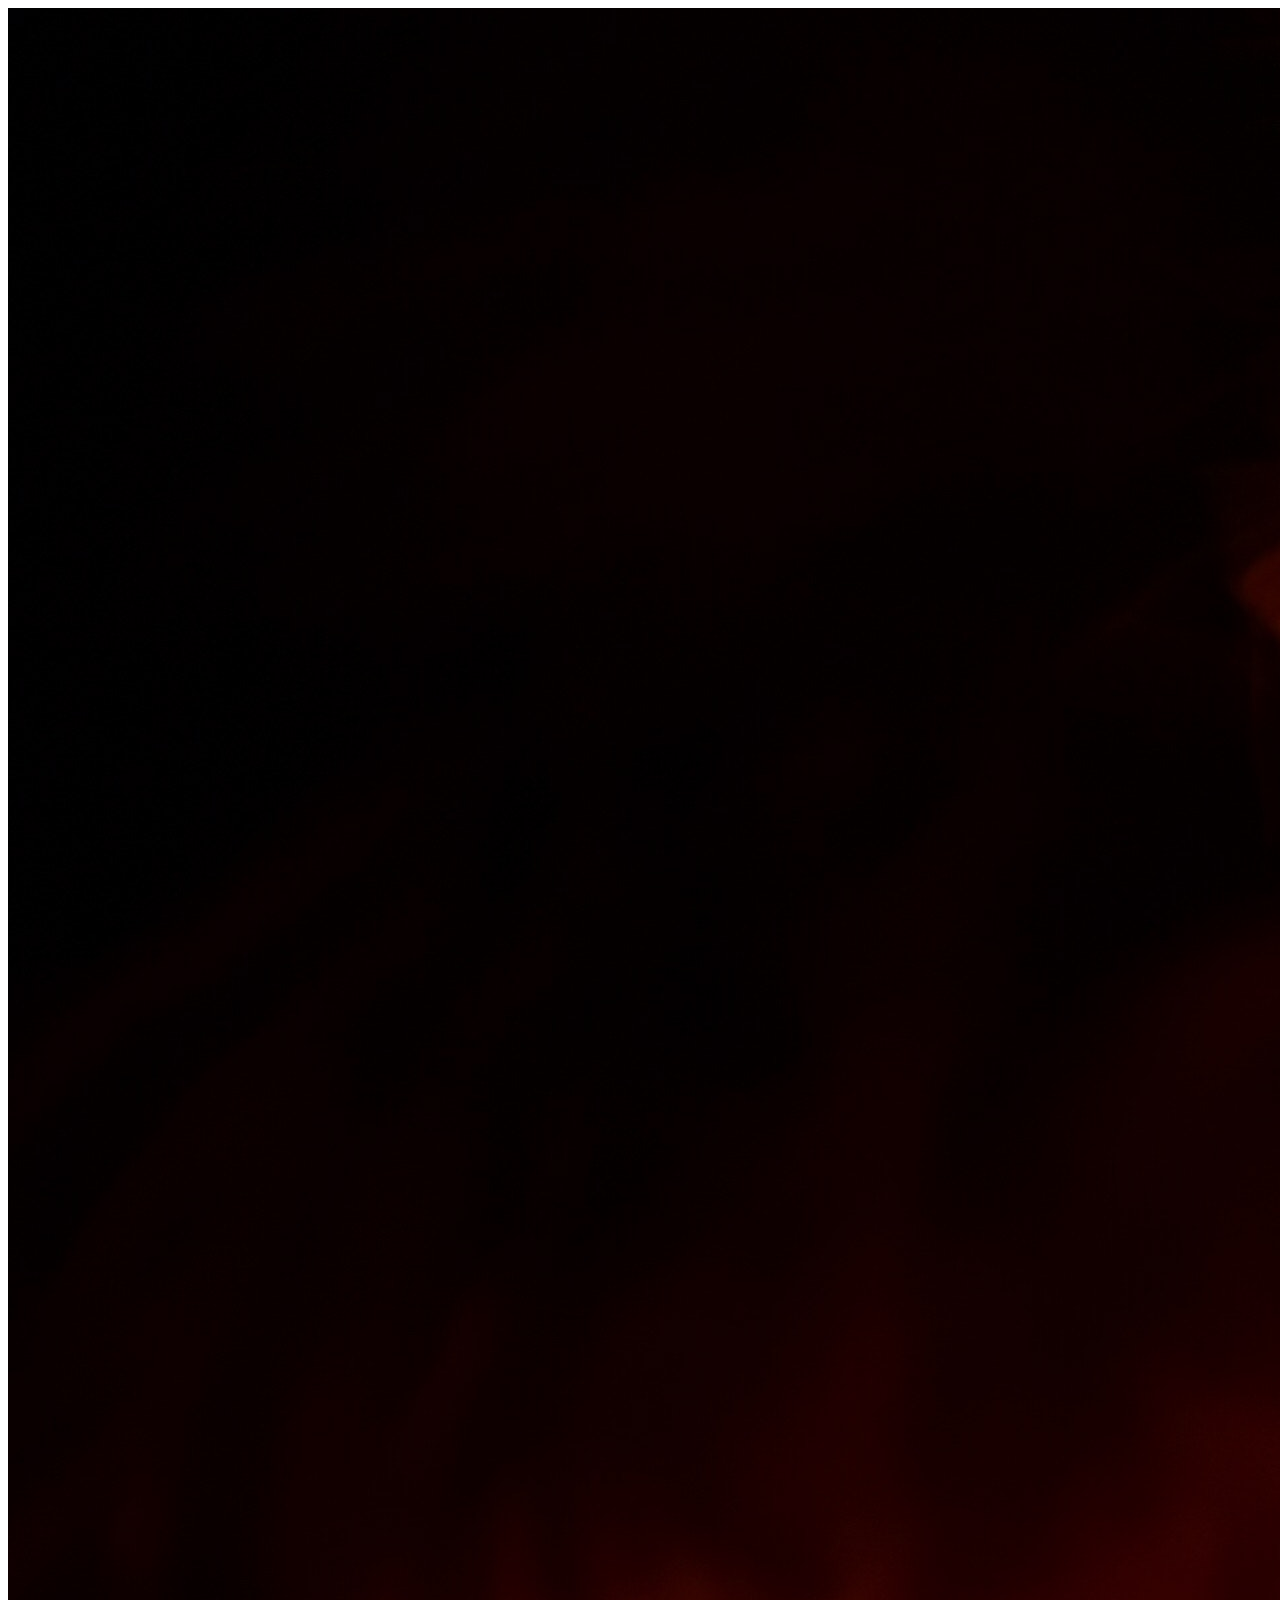
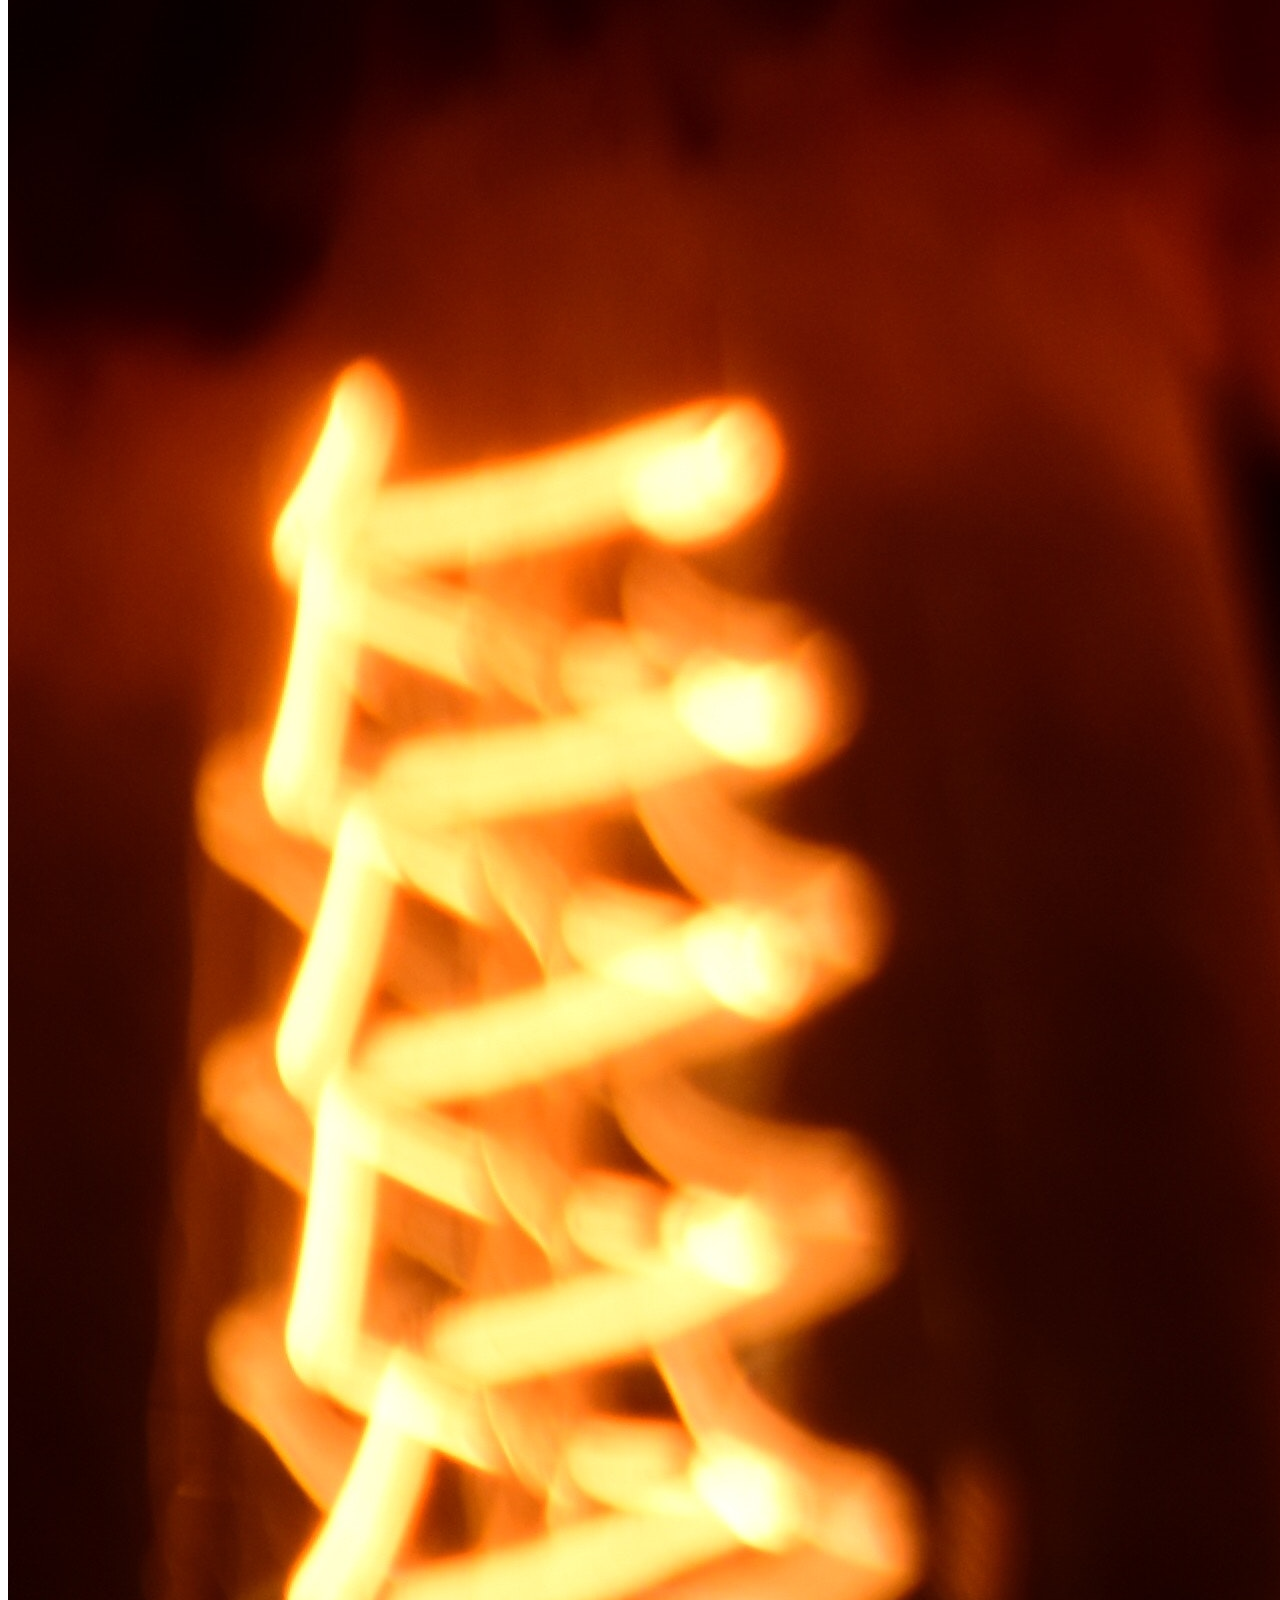
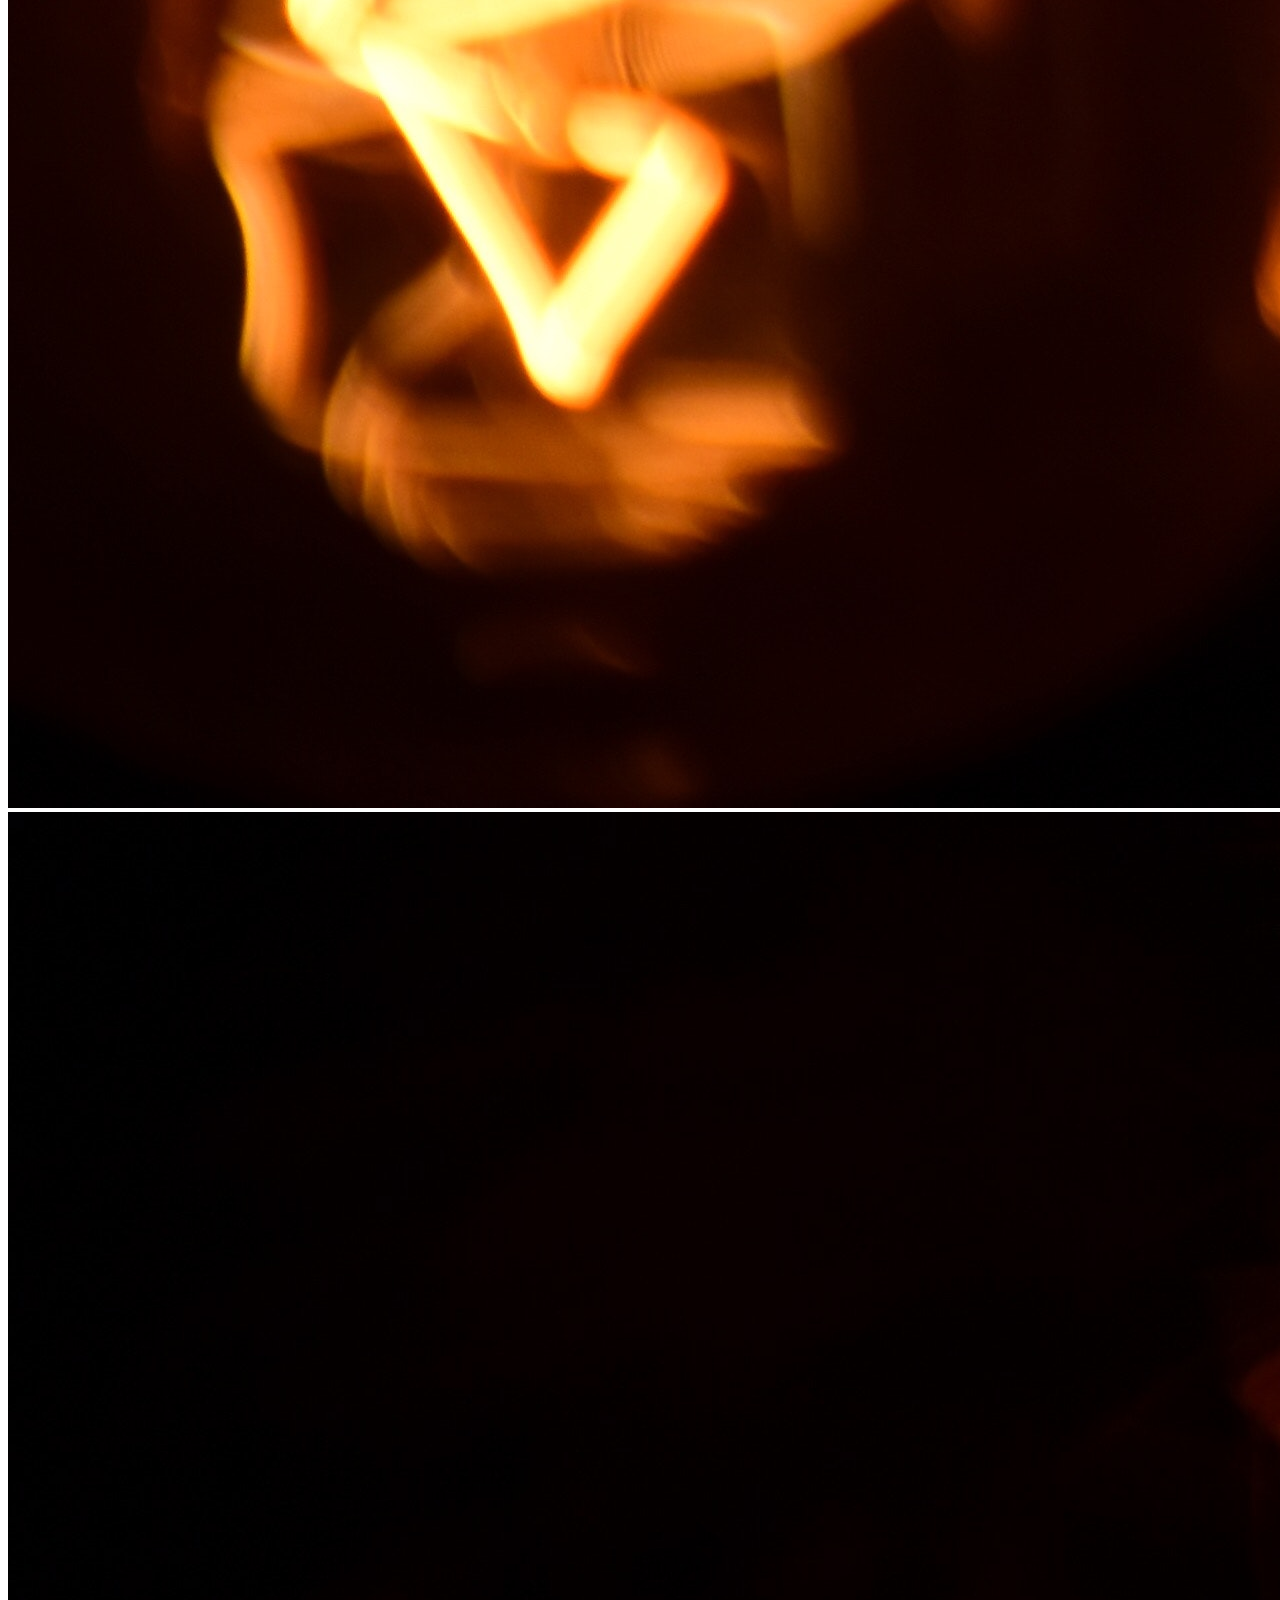
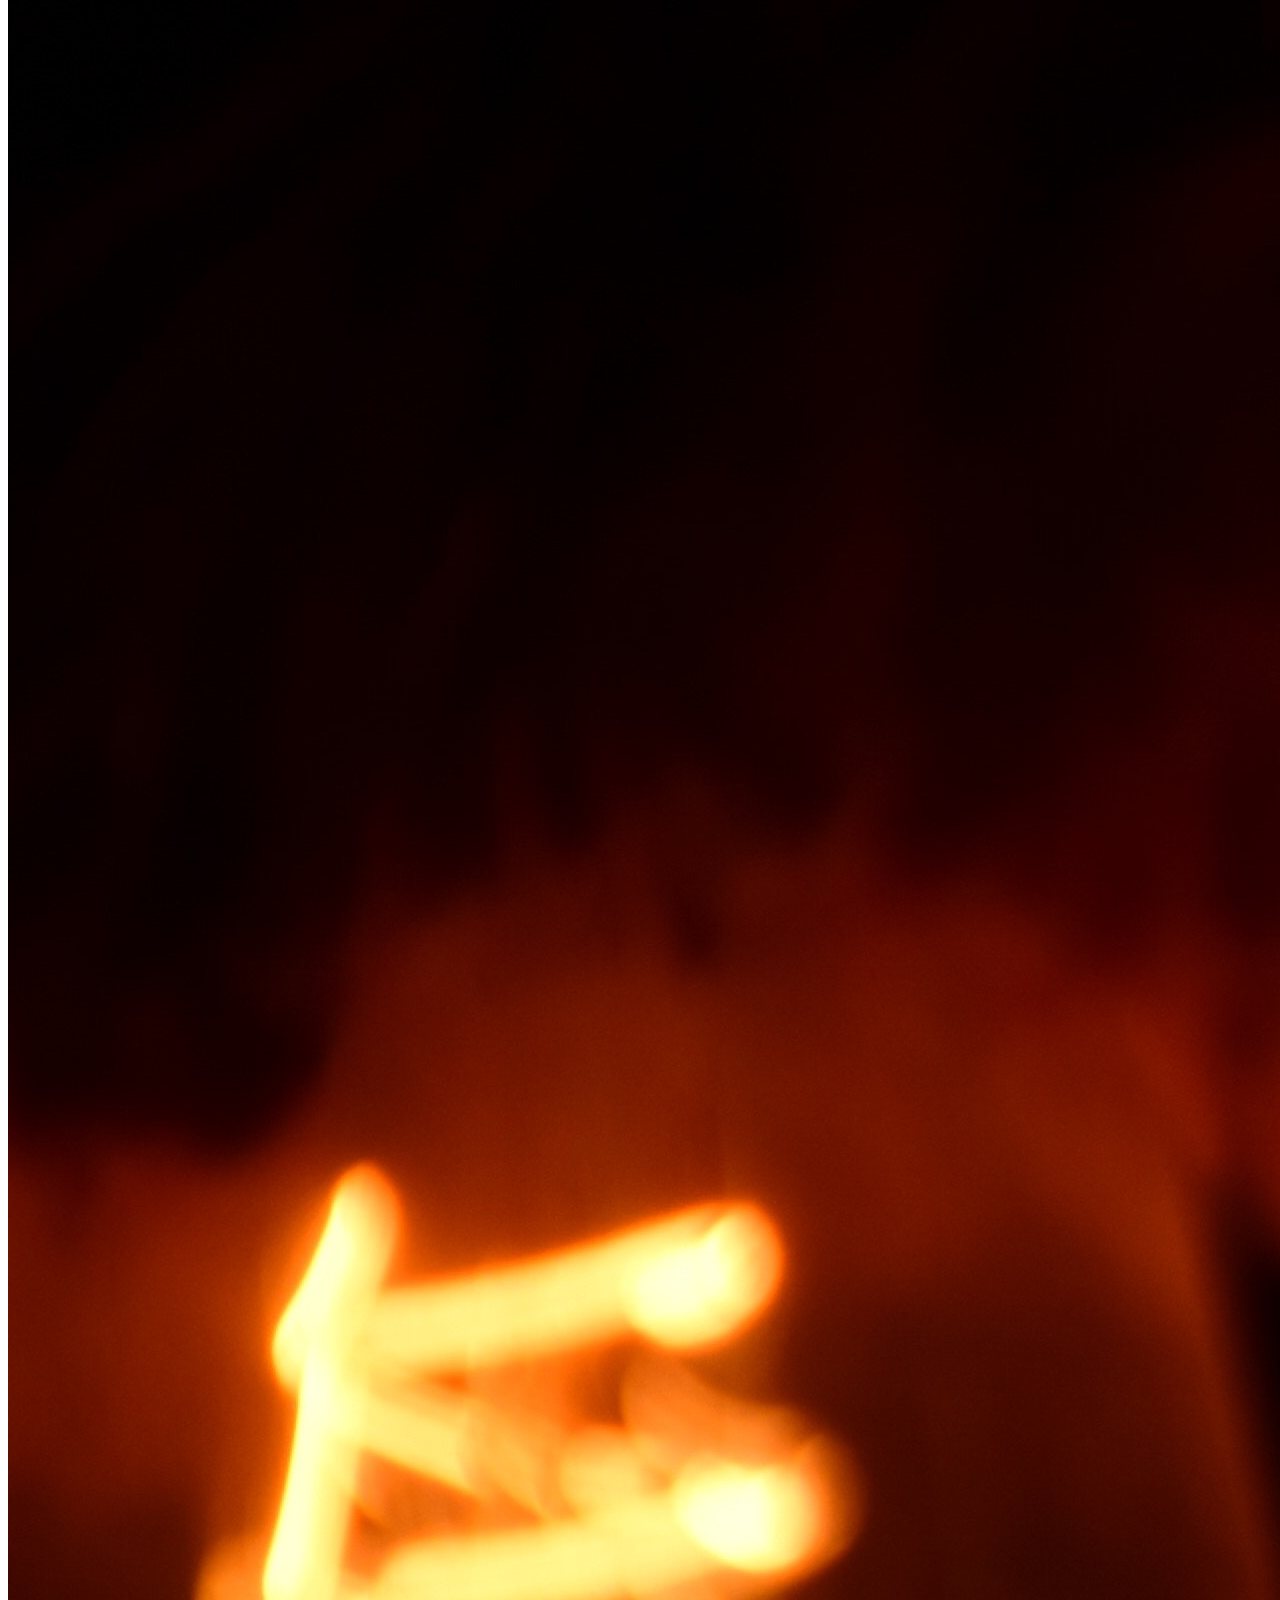
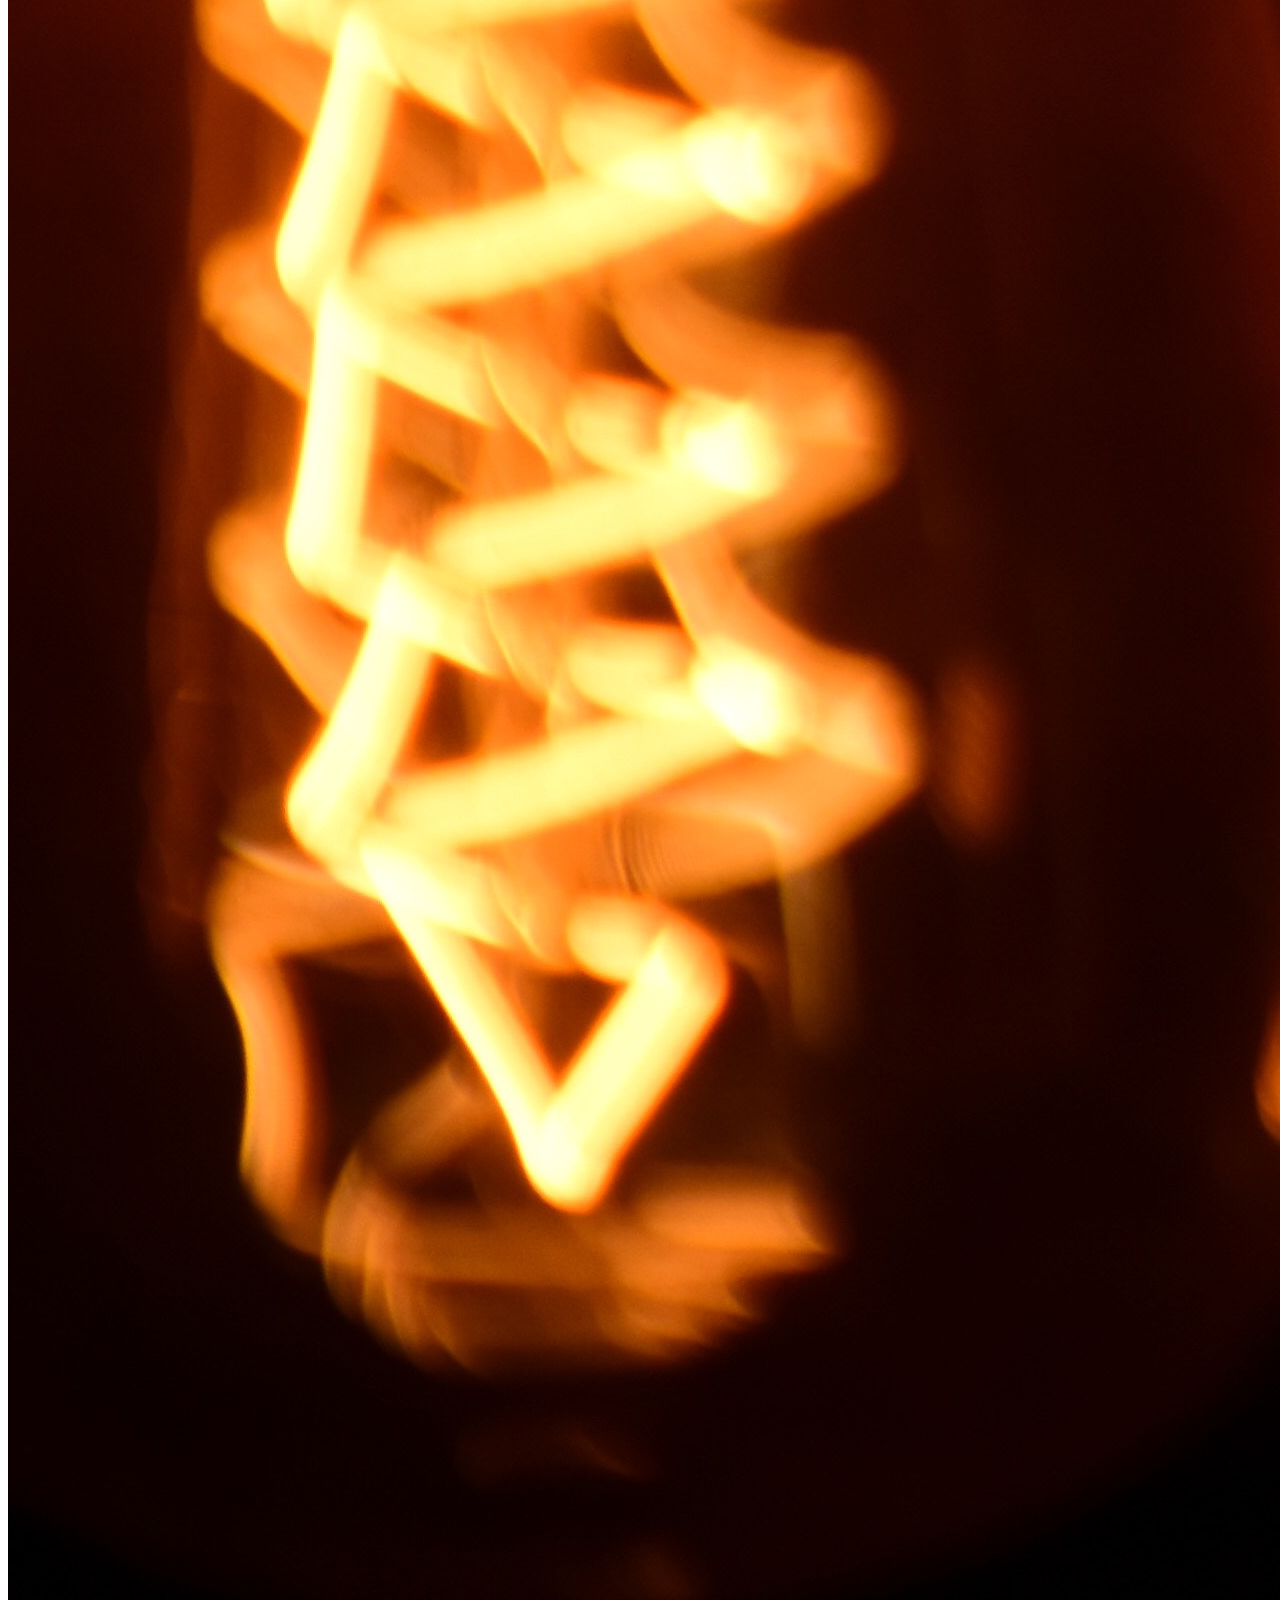
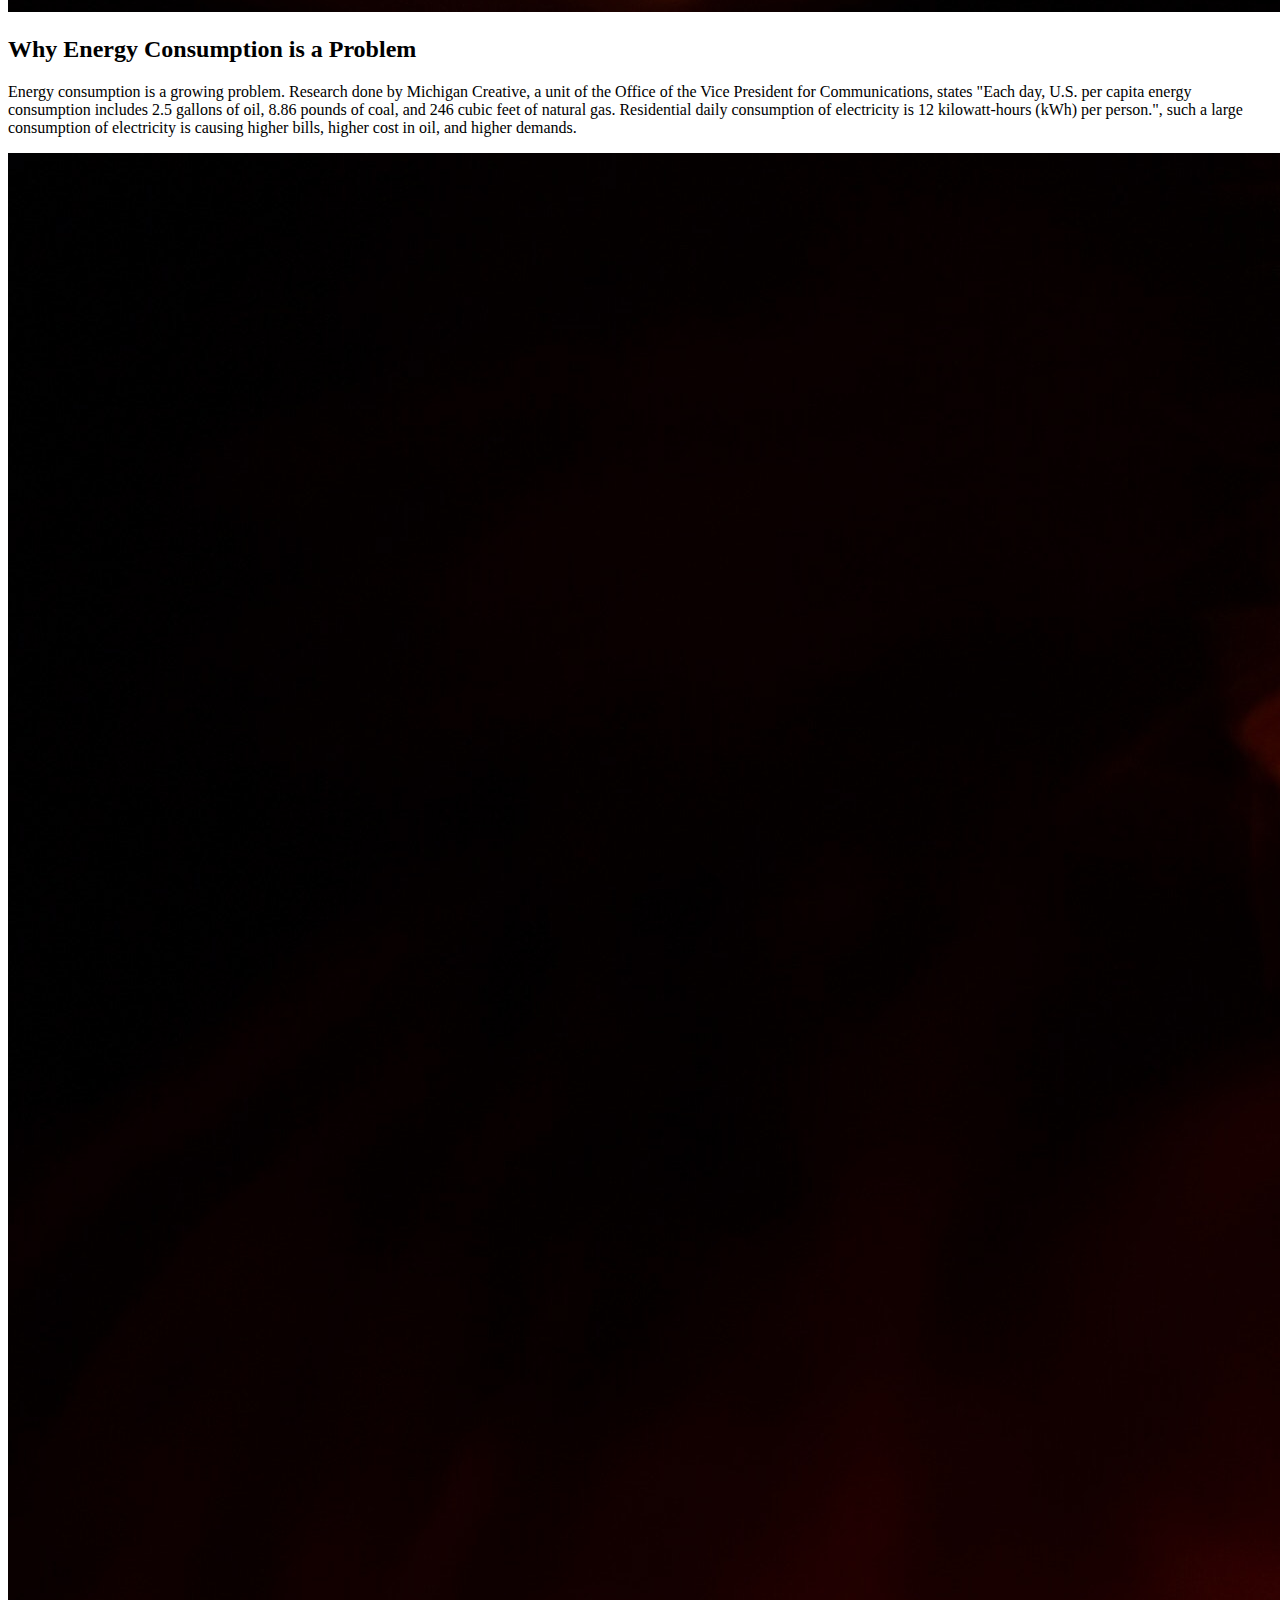
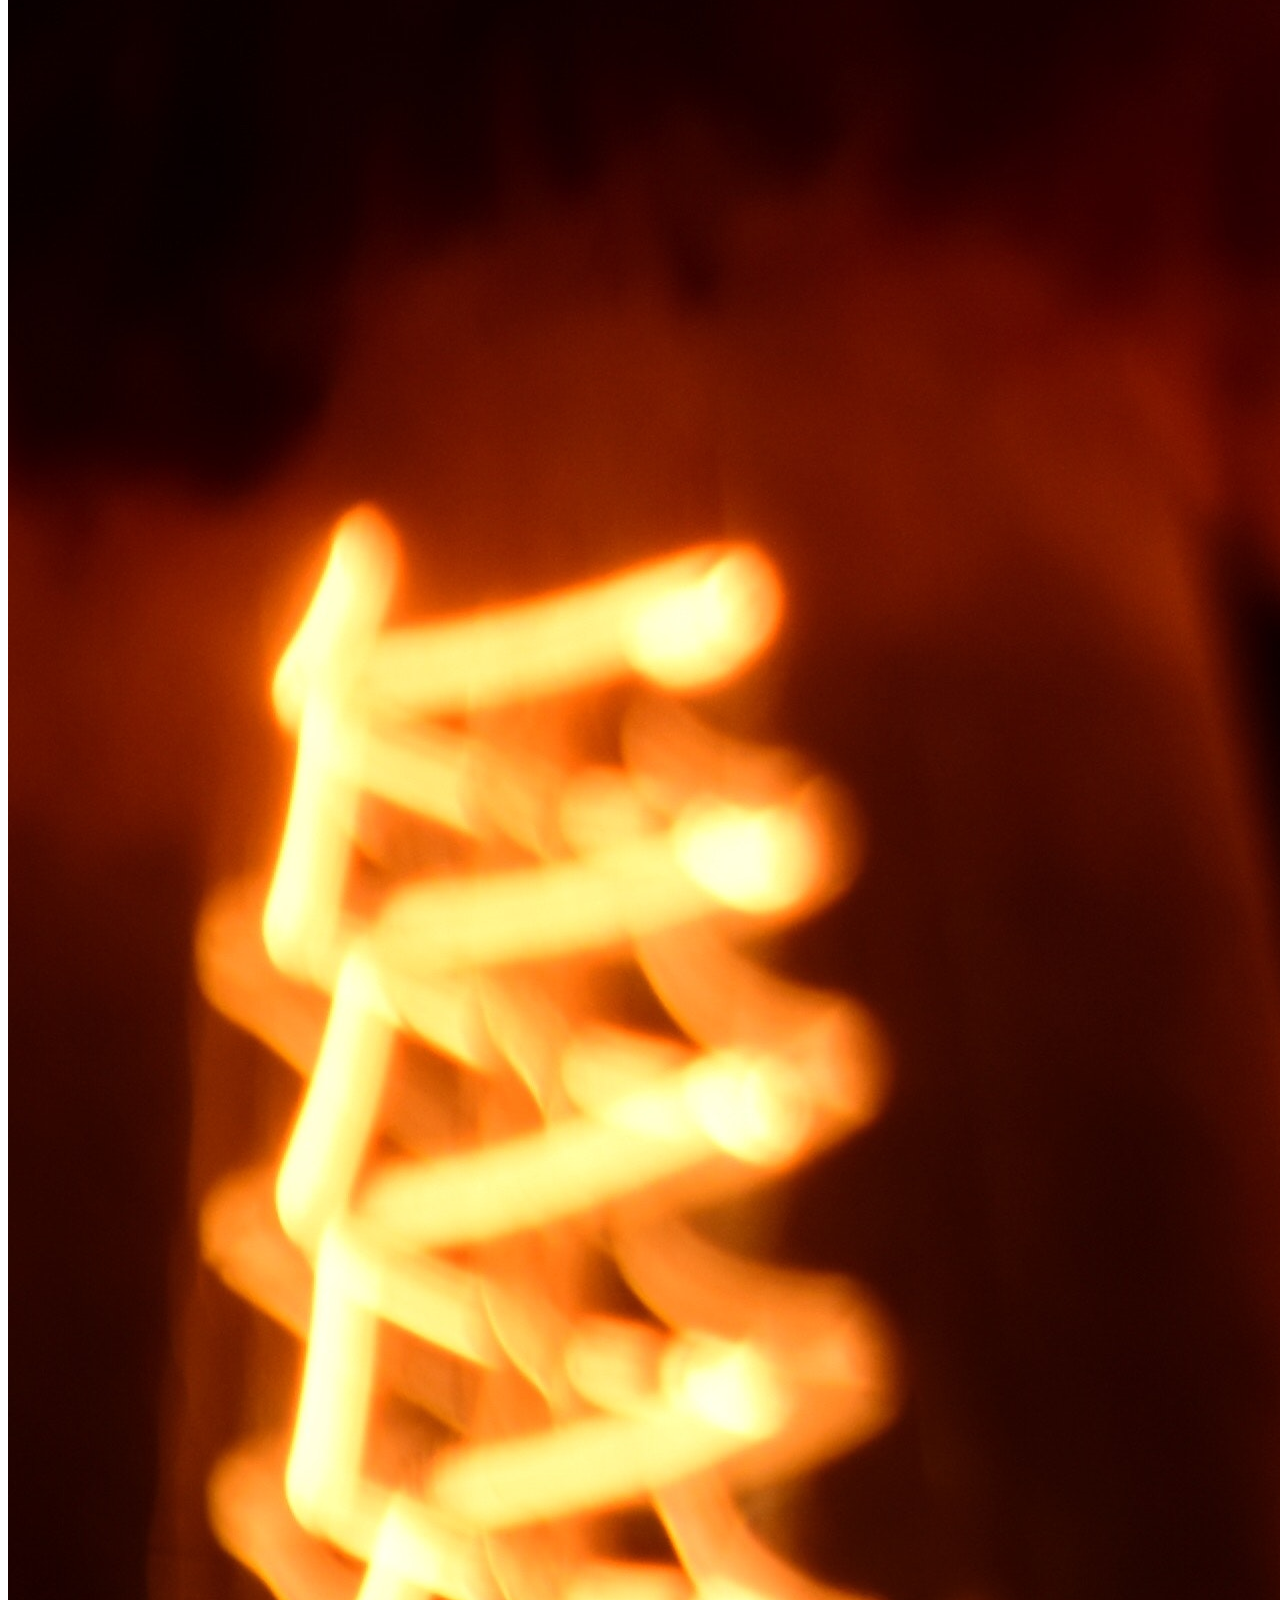
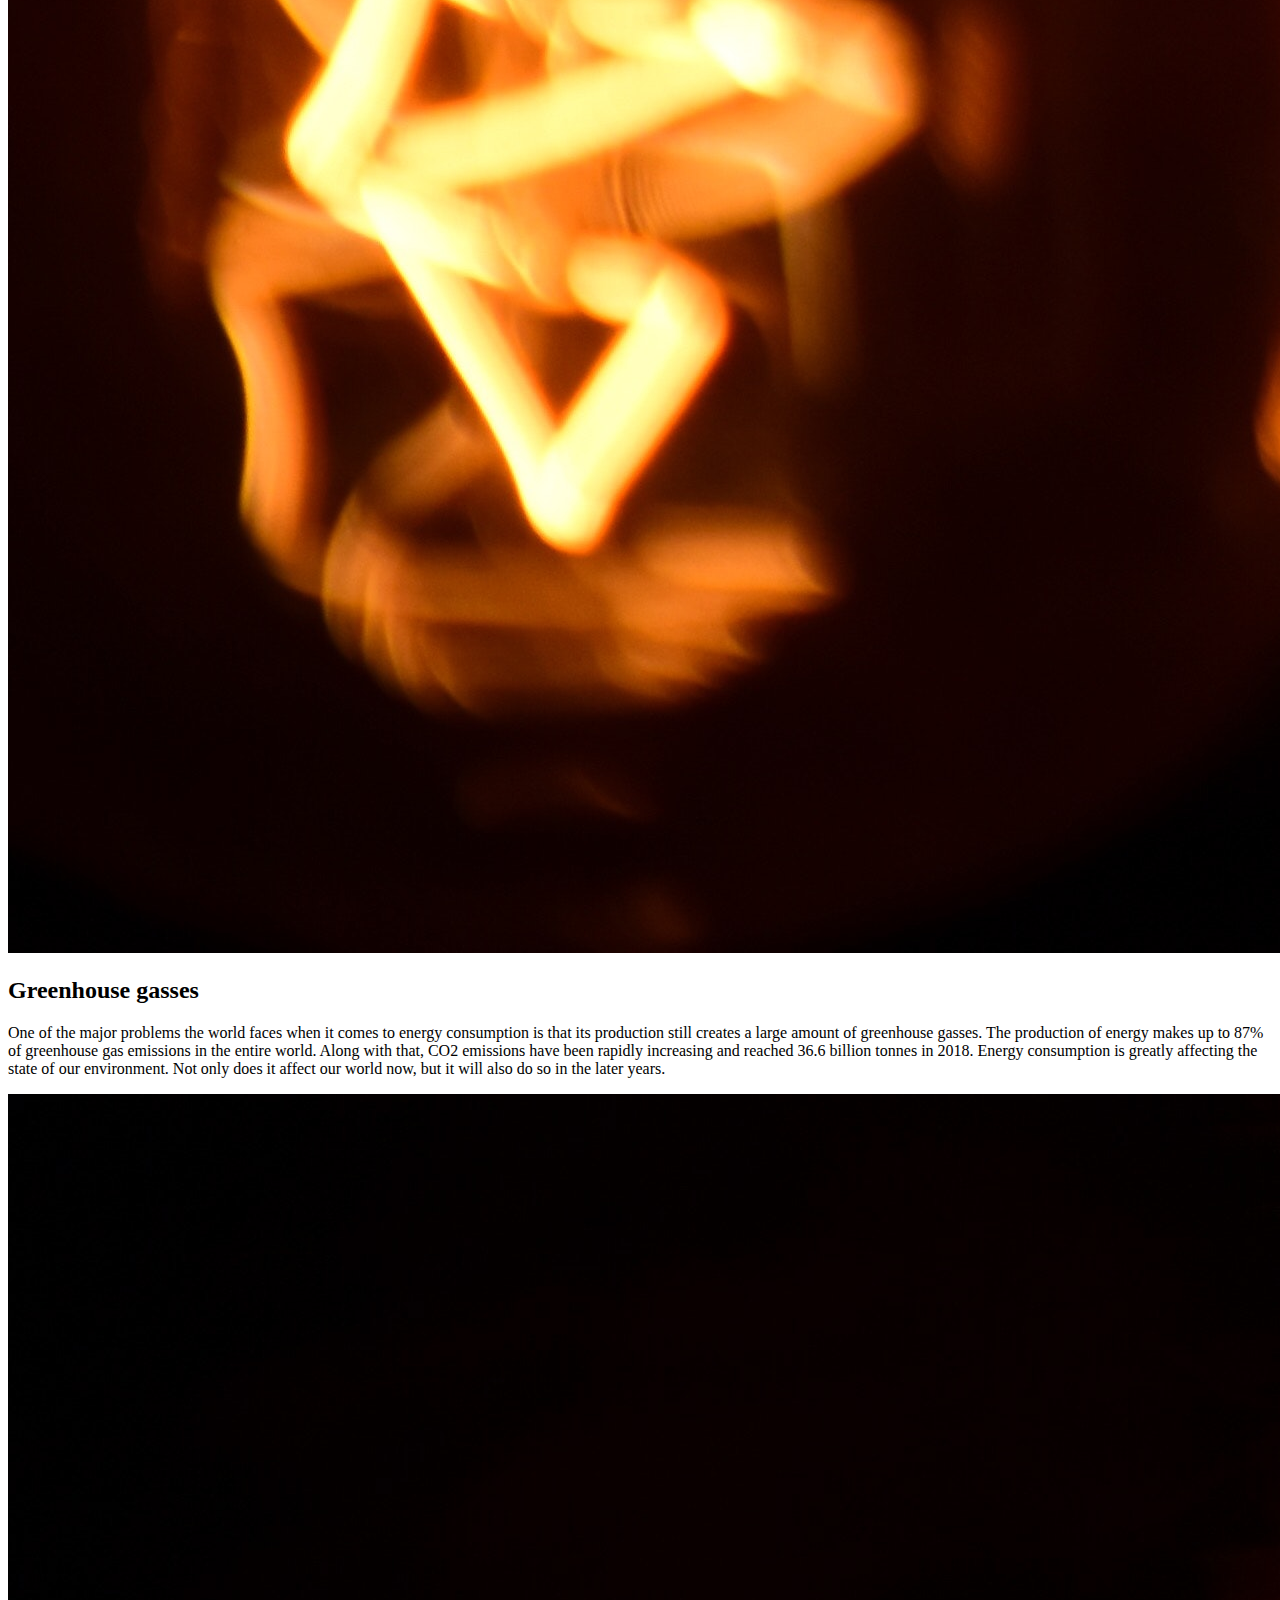
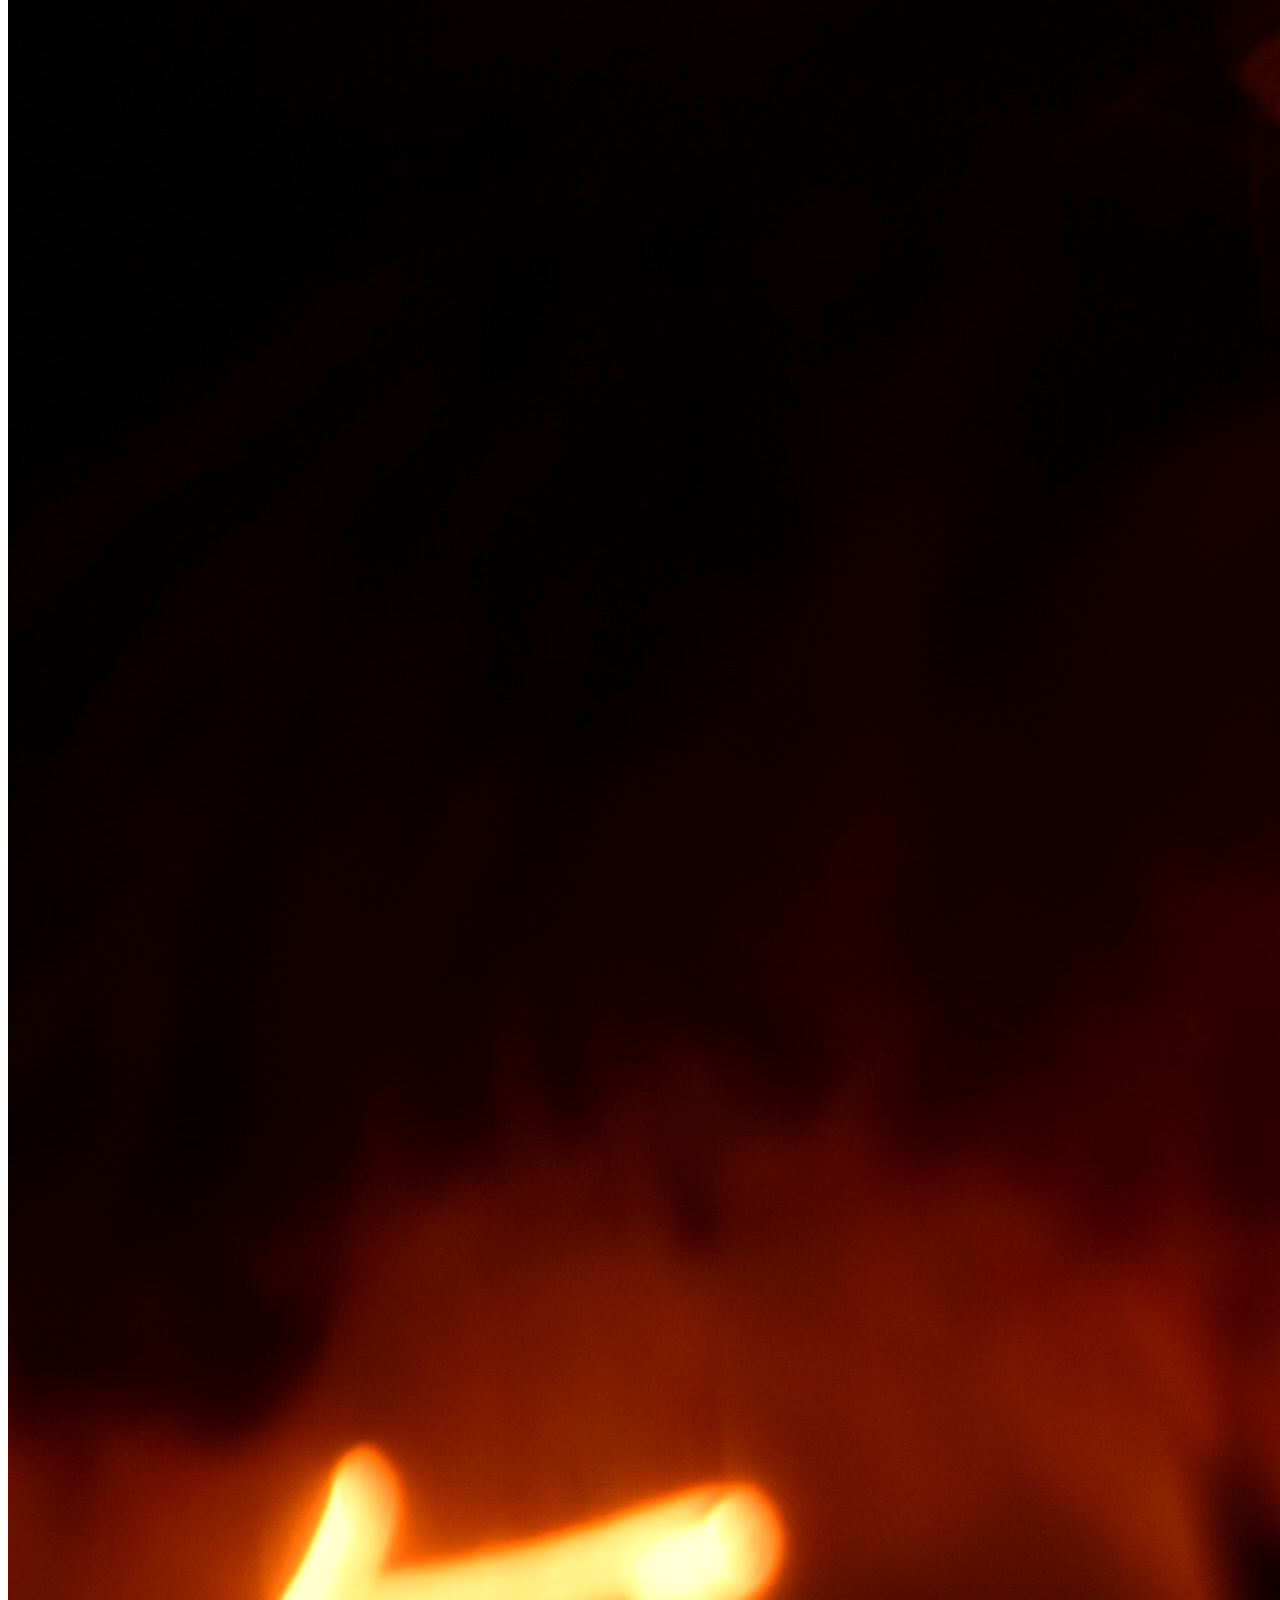
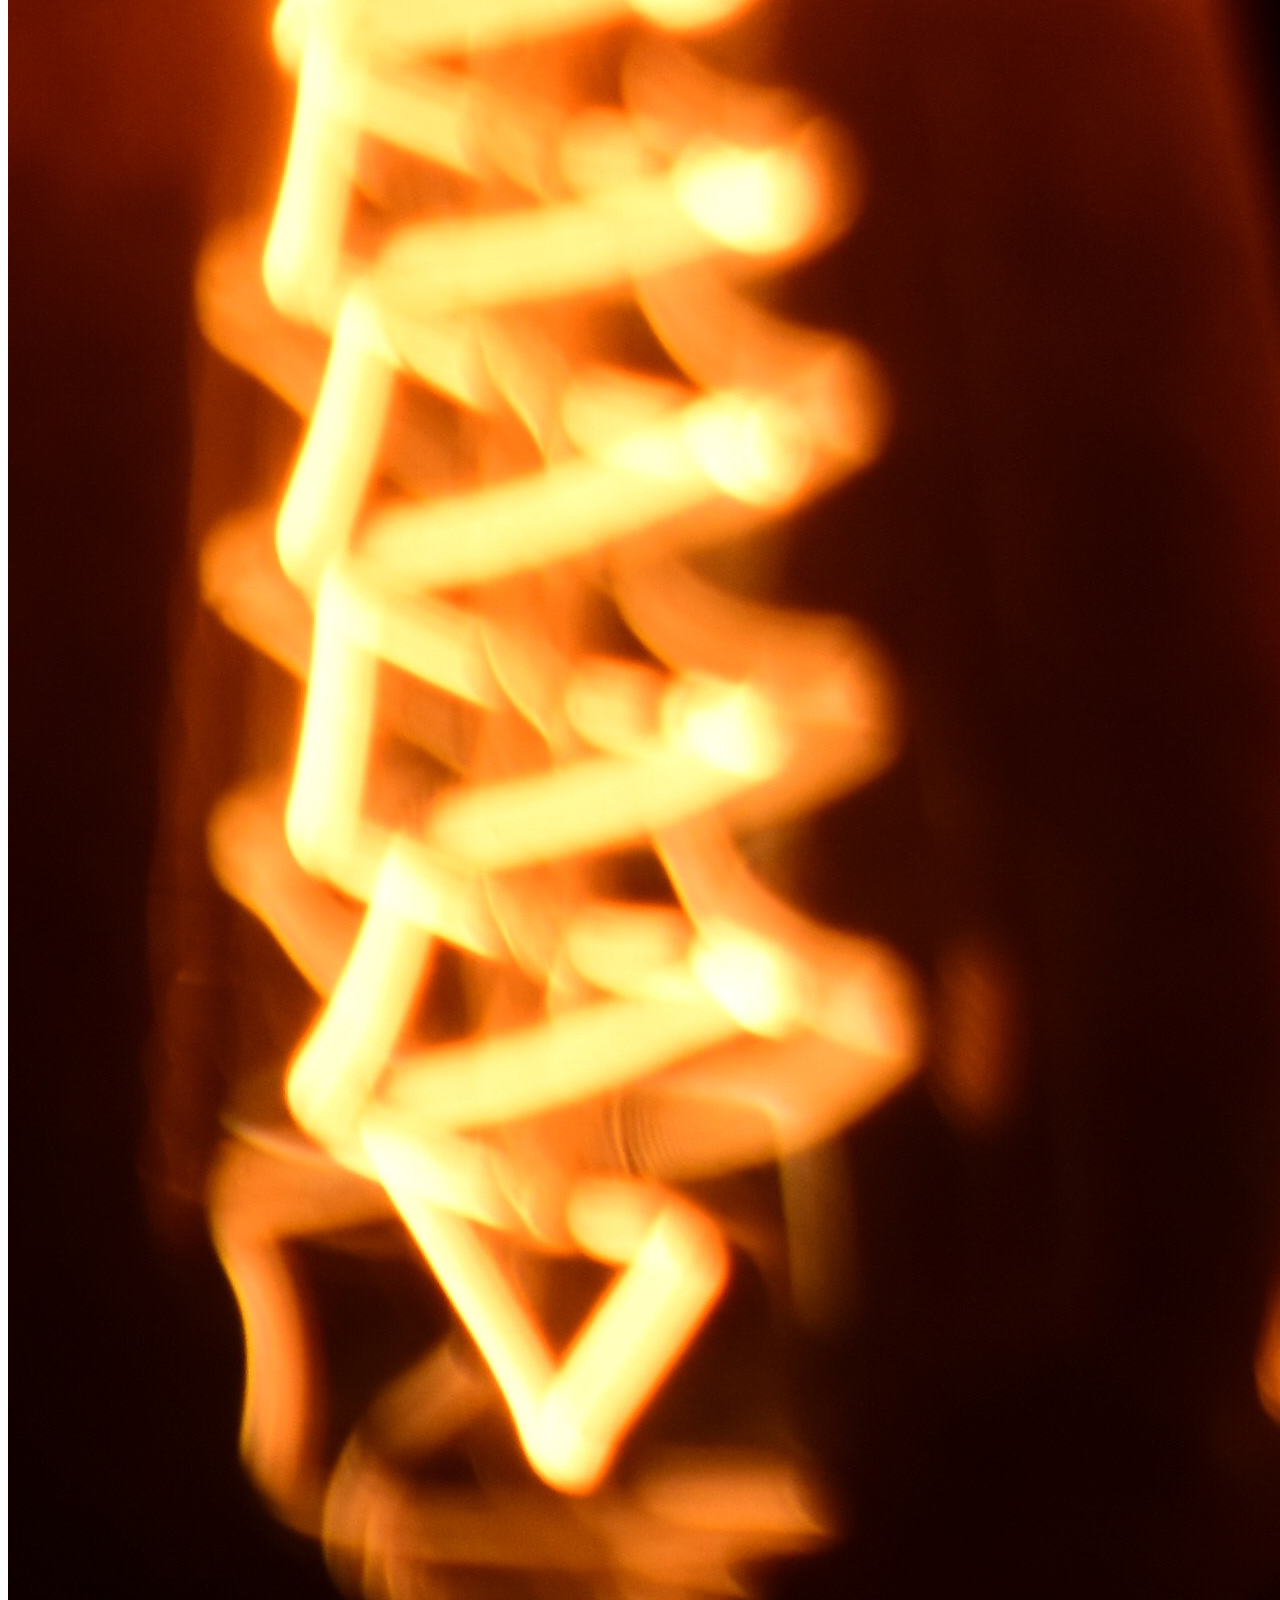
==== Home.html @ 65454283 "Initial Commit" ====
<!DOCTYPE html>
<html lang="en">
<head>
    <meta charset="UTF-8">
    <meta http-equiv="X-UA-Compatible" content="IE=edge">
    <meta name="viewport" content="width=device-width, initial-scale=1.0">
    <title>Home</title>
</head>
<body>
    <header>
        <img src="Images/coil-light.jpg" alt="coil-light">
    </header>

    <main>
        <section class="Section-1">
            <img src="Images/coil-light.jpg" alt="coil-light">
            <h2>Why Energy Consumption is a Problem</h2>
            <p>Energy consumption is a growing problem.  Research done by Michigan Creative, a unit of the Office of the Vice President for Communications,
                 states "Each day, U.S. per capita energy consumption includes 2.5 gallons of oil, 8.86 pounds of coal, and 246 cubic feet of natural gas. 
                 Residential daily consumption of electricity is 12 kilowatt-hours (kWh) per person.", such a large consumption of electricity is causing 
                 higher bills, higher cost in oil, and higher demands.</p>
        </section>

        <section class="Section-2">
            <img src="Images/coil-light.jpg" alt="coil-light">
            <h2>Greenhouse gasses</h2>
            <p>One of the major problems the world faces when it comes to energy consumption is that its production still creates a large amount of greenhouse gasses. The production of energy makes up to 87% of greenhouse gas emissions in the entire world. Along with that, CO2 emissions have been rapidly increasing and reached 36.6 billion tonnes in 2018. Energy consumption is greatly affecting the state of our environment. Not only does it affect our world now, but it will also do so in the later years. </p>
        </section>
    
        <section class="Section-3">
            <img src="Images/coil-light.jpg" alt="coil-light">
            <h2>Energy Prices</h2>
            <p>Another problem with energy consumption is the increased cost. In some countries, such as Germany, the energy prices are up to their highest level on record. Household energy bills are expected tincrease and are likely to have a bigger impact on vulnerable families. The supply is quite low, but the demand is only getting higher.</p>
        </section>
    </main>

    <footer>
        
    </footer>
</body>
</html>
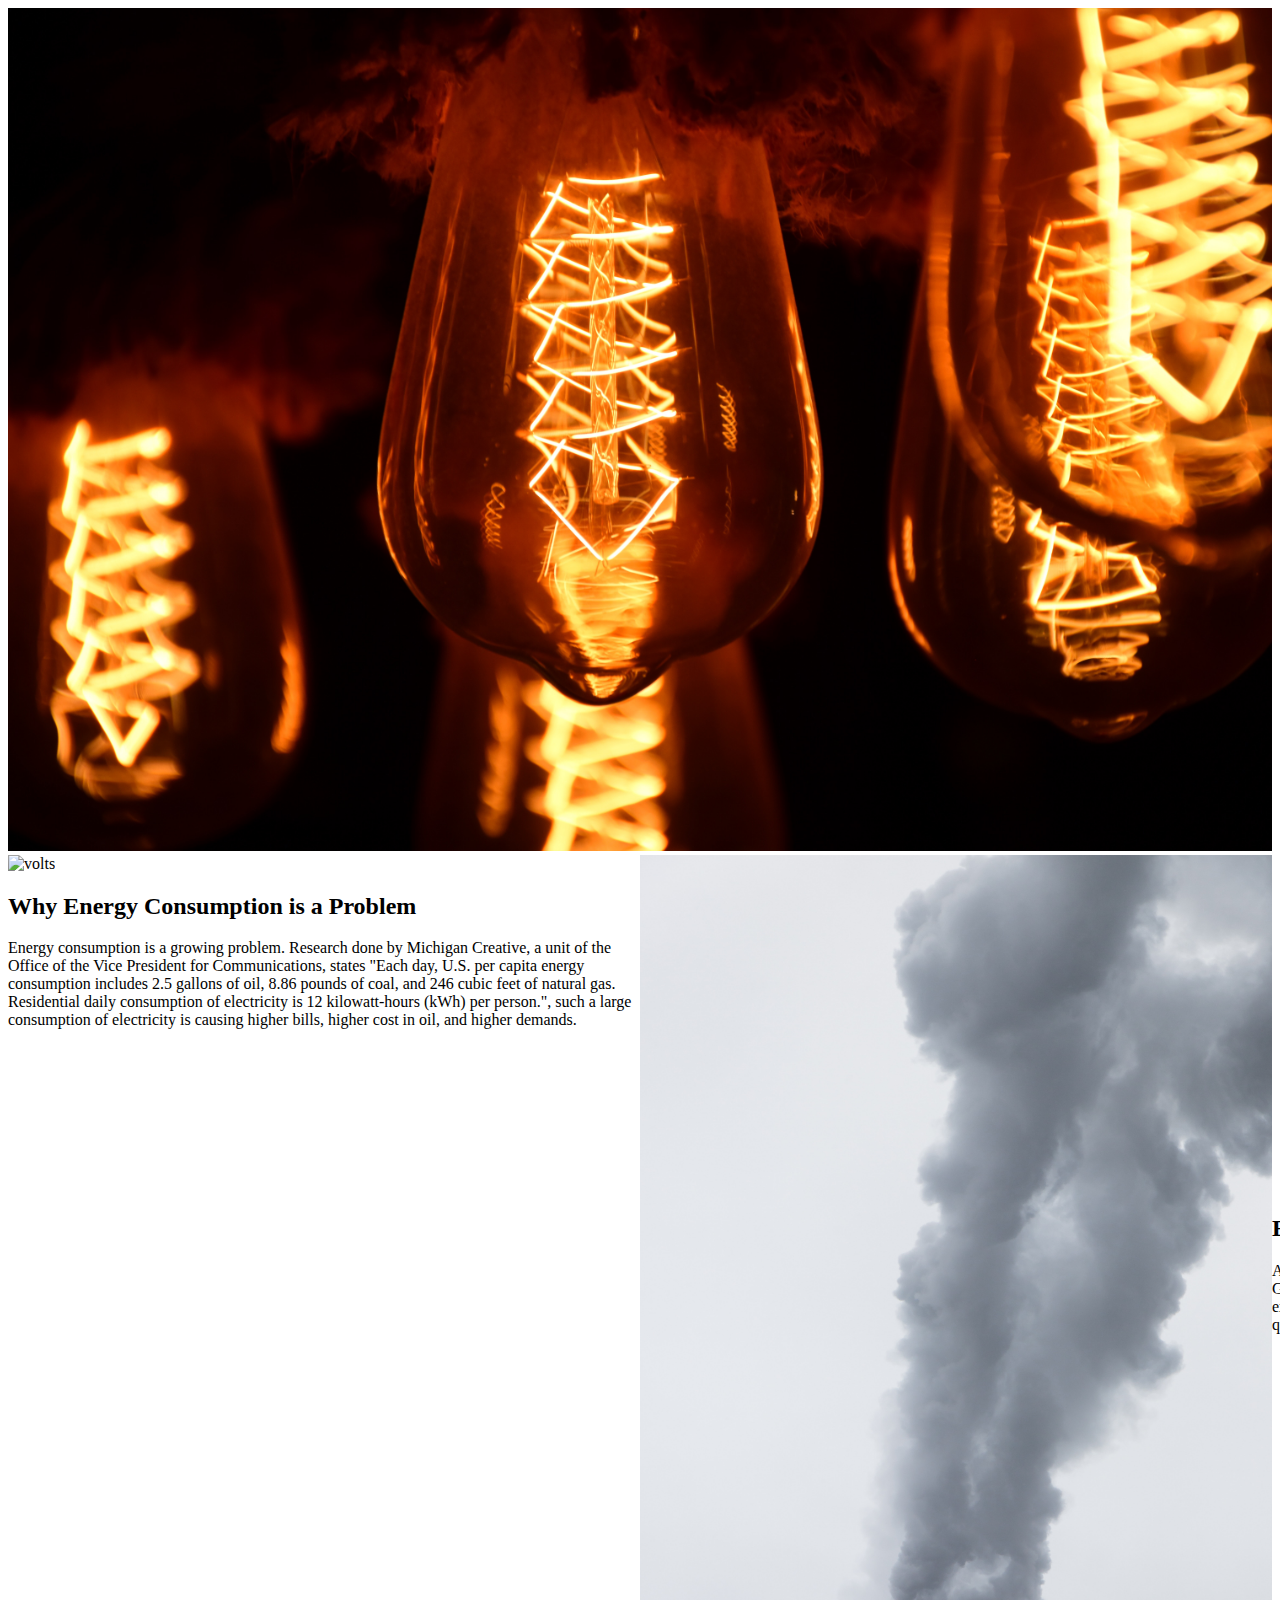
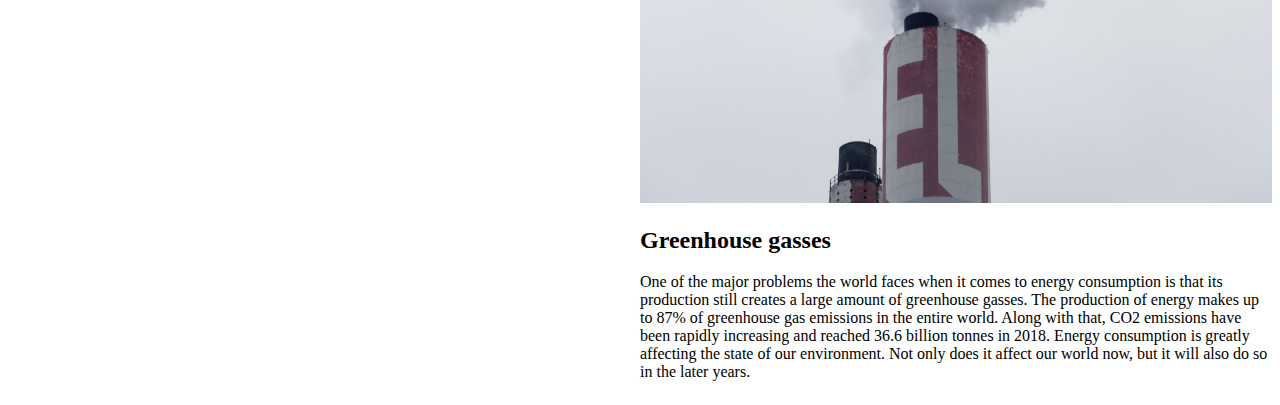
==== commit fed59457: "Lucas Kersten" ====
--- a/Home.html
+++ b/Home.html
@@ -4,6 +4,7 @@
     <meta charset="UTF-8">
     <meta http-equiv="X-UA-Compatible" content="IE=edge">
     <meta name="viewport" content="width=device-width, initial-scale=1.0">
+    <link rel="stylesheet" href="style.css">
     <title>Home</title>
 </head>
 <body>
@@ -13,7 +14,9 @@
 
     <main>
         <section class="Section-1">
-            <img src="Images/coil-light.jpg" alt="coil-light">
+            <div class="home">
+                <img src="Images/volts.jpg" alt="volts">
+            </div>
             <h2>Why Energy Consumption is a Problem</h2>
             <p>Energy consumption is a growing problem.  Research done by Michigan Creative, a unit of the Office of the Vice President for Communications,
                  states "Each day, U.S. per capita energy consumption includes 2.5 gallons of oil, 8.86 pounds of coal, and 246 cubic feet of natural gas. 
@@ -22,13 +25,17 @@
         </section>
 
         <section class="Section-2">
-            <img src="Images/coil-light.jpg" alt="coil-light">
+            <div class="home">
+                <img src="Images/pollution.jpg" alt="pollution">
+            </div>
             <h2>Greenhouse gasses</h2>
             <p>One of the major problems the world faces when it comes to energy consumption is that its production still creates a large amount of greenhouse gasses. The production of energy makes up to 87% of greenhouse gas emissions in the entire world. Along with that, CO2 emissions have been rapidly increasing and reached 36.6 billion tonnes in 2018. Energy consumption is greatly affecting the state of our environment. Not only does it affect our world now, but it will also do so in the later years. </p>
         </section>
     
         <section class="Section-3">
-            <img src="Images/coil-light.jpg" alt="coil-light">
+            <div class="home">
+                <img src="Images/energy-prices-graph.PNG" alt="energy prices graph">
+            </div>
             <h2>Energy Prices</h2>
             <p>Another problem with energy consumption is the increased cost. In some countries, such as Germany, the energy prices are up to their highest level on record. Household energy bills are expected tincrease and are likely to have a bigger impact on vulnerable families. The supply is quite low, but the demand is only getting higher.</p>
         </section>
--- a/style.css
+++ b/style.css
@@ -0,0 +1,19 @@
+img{
+    max-width: 100%;
+    max-height: 100%;
+}
+.header{
+    width: 80%;
+    height: 40vh;
+}
+
+.home:nth-of-type(){
+    float: right;
+}   
+main{
+    display: flex;
+}
+section{
+    min-width: 50%;
+    flex-wrap: wrap;
+}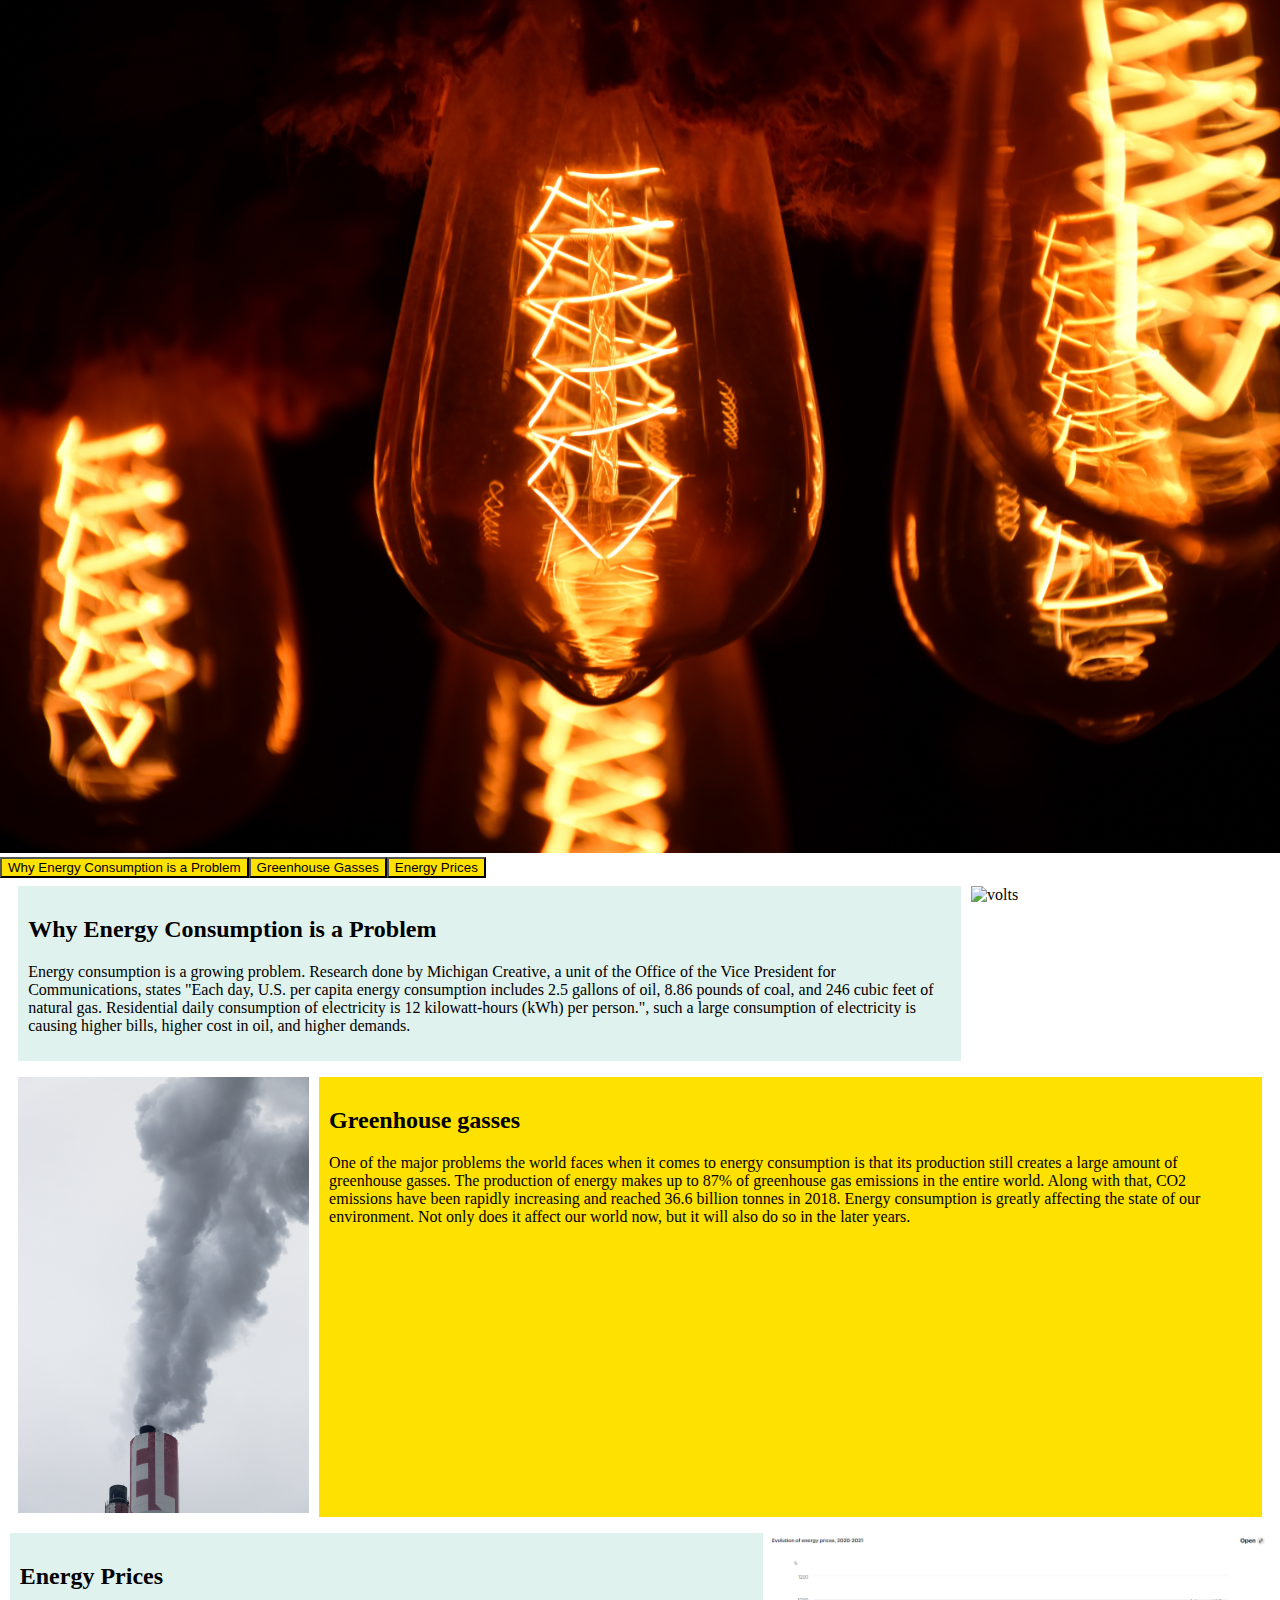
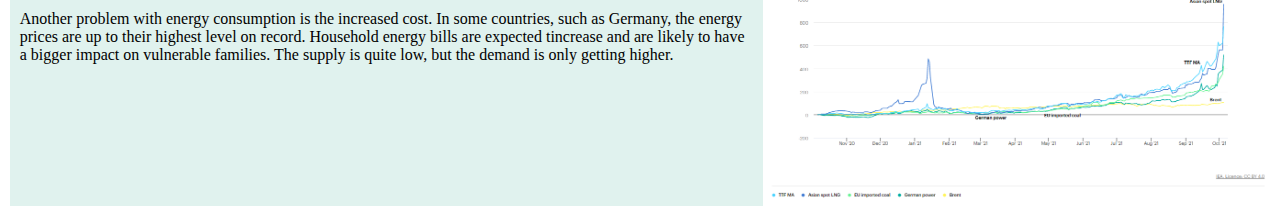
==== commit 631a0eb5: "Michael Brashears" ====
--- a/Home.html
+++ b/Home.html
@@ -13,31 +13,51 @@
     </header>
 
     <main>
+
+        <button class="consumption">
+            Why Energy Consumption is a Problem
+        </button>
+
+        <button class="greenhouse">
+            Greenhouse Gasses
+        </button>
+
+        <button class="prices">
+            Energy Prices
+        </button>
+
         <section class="Section-1">
+            <article>
+                <h2>Why Energy Consumption is a Problem</h2>
+                <p>Energy consumption is a growing problem.  Research done by Michigan Creative, a unit of the Office of the Vice President for Communications,
+                    states "Each day, U.S. per capita energy consumption includes 2.5 gallons of oil, 8.86 pounds of coal, and 246 cubic feet of natural gas. 
+                    Residential daily consumption of electricity is 12 kilowatt-hours (kWh) per person.", such a large consumption of electricity is causing 
+                    higher bills, higher cost in oil, and higher demands.</p>
+            </article>
             <div class="home">
                 <img src="Images/volts.jpg" alt="volts">
             </div>
-            <h2>Why Energy Consumption is a Problem</h2>
-            <p>Energy consumption is a growing problem.  Research done by Michigan Creative, a unit of the Office of the Vice President for Communications,
-                 states "Each day, U.S. per capita energy consumption includes 2.5 gallons of oil, 8.86 pounds of coal, and 246 cubic feet of natural gas. 
-                 Residential daily consumption of electricity is 12 kilowatt-hours (kWh) per person.", such a large consumption of electricity is causing 
-                 higher bills, higher cost in oil, and higher demands.</p>
         </section>
 
         <section class="Section-2">
             <div class="home">
                 <img src="Images/pollution.jpg" alt="pollution">
             </div>
-            <h2>Greenhouse gasses</h2>
-            <p>One of the major problems the world faces when it comes to energy consumption is that its production still creates a large amount of greenhouse gasses. The production of energy makes up to 87% of greenhouse gas emissions in the entire world. Along with that, CO2 emissions have been rapidly increasing and reached 36.6 billion tonnes in 2018. Energy consumption is greatly affecting the state of our environment. Not only does it affect our world now, but it will also do so in the later years. </p>
+            <article>
+                <h2>Greenhouse gasses</h2>
+                <p>One of the major problems the world faces when it comes to energy consumption is that its production still creates a large amount of greenhouse gasses. The production of energy makes up to 87% of greenhouse gas emissions in the entire world. Along with that, CO2 emissions have been rapidly increasing and reached 36.6 billion tonnes in 2018. Energy consumption is greatly affecting the state of our environment. Not only does it affect our world now, but it will also do so in the later years. </p>
+            </article>
+            
         </section>
     
         <section class="Section-3">
+            <article>
+                <h2>Energy Prices</h2>
+                <p>Another problem with energy consumption is the increased cost. In some countries, such as Germany, the energy prices are up to their highest level on record. Household energy bills are expected tincrease and are likely to have a bigger impact on vulnerable families. The supply is quite low, but the demand is only getting higher.</p>
+            </article>
             <div class="home">
                 <img src="Images/energy-prices-graph.PNG" alt="energy prices graph">
             </div>
-            <h2>Energy Prices</h2>
-            <p>Another problem with energy consumption is the increased cost. In some countries, such as Germany, the energy prices are up to their highest level on record. Household energy bills are expected tincrease and are likely to have a bigger impact on vulnerable families. The supply is quite low, but the demand is only getting higher.</p>
         </section>
     </main>
 
--- a/style.css
+++ b/style.css
@@ -1,3 +1,9 @@
+body{
+    margin:0;
+    padding:0;
+    box-sizing: border-box;
+}
+
 img{
     max-width: 100%;
     max-height: 100%;
@@ -6,14 +12,40 @@
     width: 80%;
     height: 40vh;
 }
-
-.home:nth-of-type(){
-    float: right;
-}   
 main{
     display: flex;
+    flex-wrap: wrap;
 }
-section{
-    min-width: 50%;
+.Section-1, .Section-2, .Section-3 {
+    /* width: 48%; */
+    padding: 8px;
+    display: flex;
     flex-wrap: wrap;
+    justify-content: space-evenly;
+}
+
+.Section-1 div, .Section-2 div, .Section-3 div {
+    width: 23%;
+}
+
+.Section-1 article, .Section-2 article, .Section-3 article {
+    width: 73%;
+    background-color: #E0F2EE;
+    padding: 10px;
+}
+
+.Section-2 article {
+    background-color: #FFE100;
+}
+
+.Section-3 article{
+    width:58%;
+}
+
+.Section-3 div{
+    width:40%;
+}
+
+button{
+    background-color: #FFE100;
 }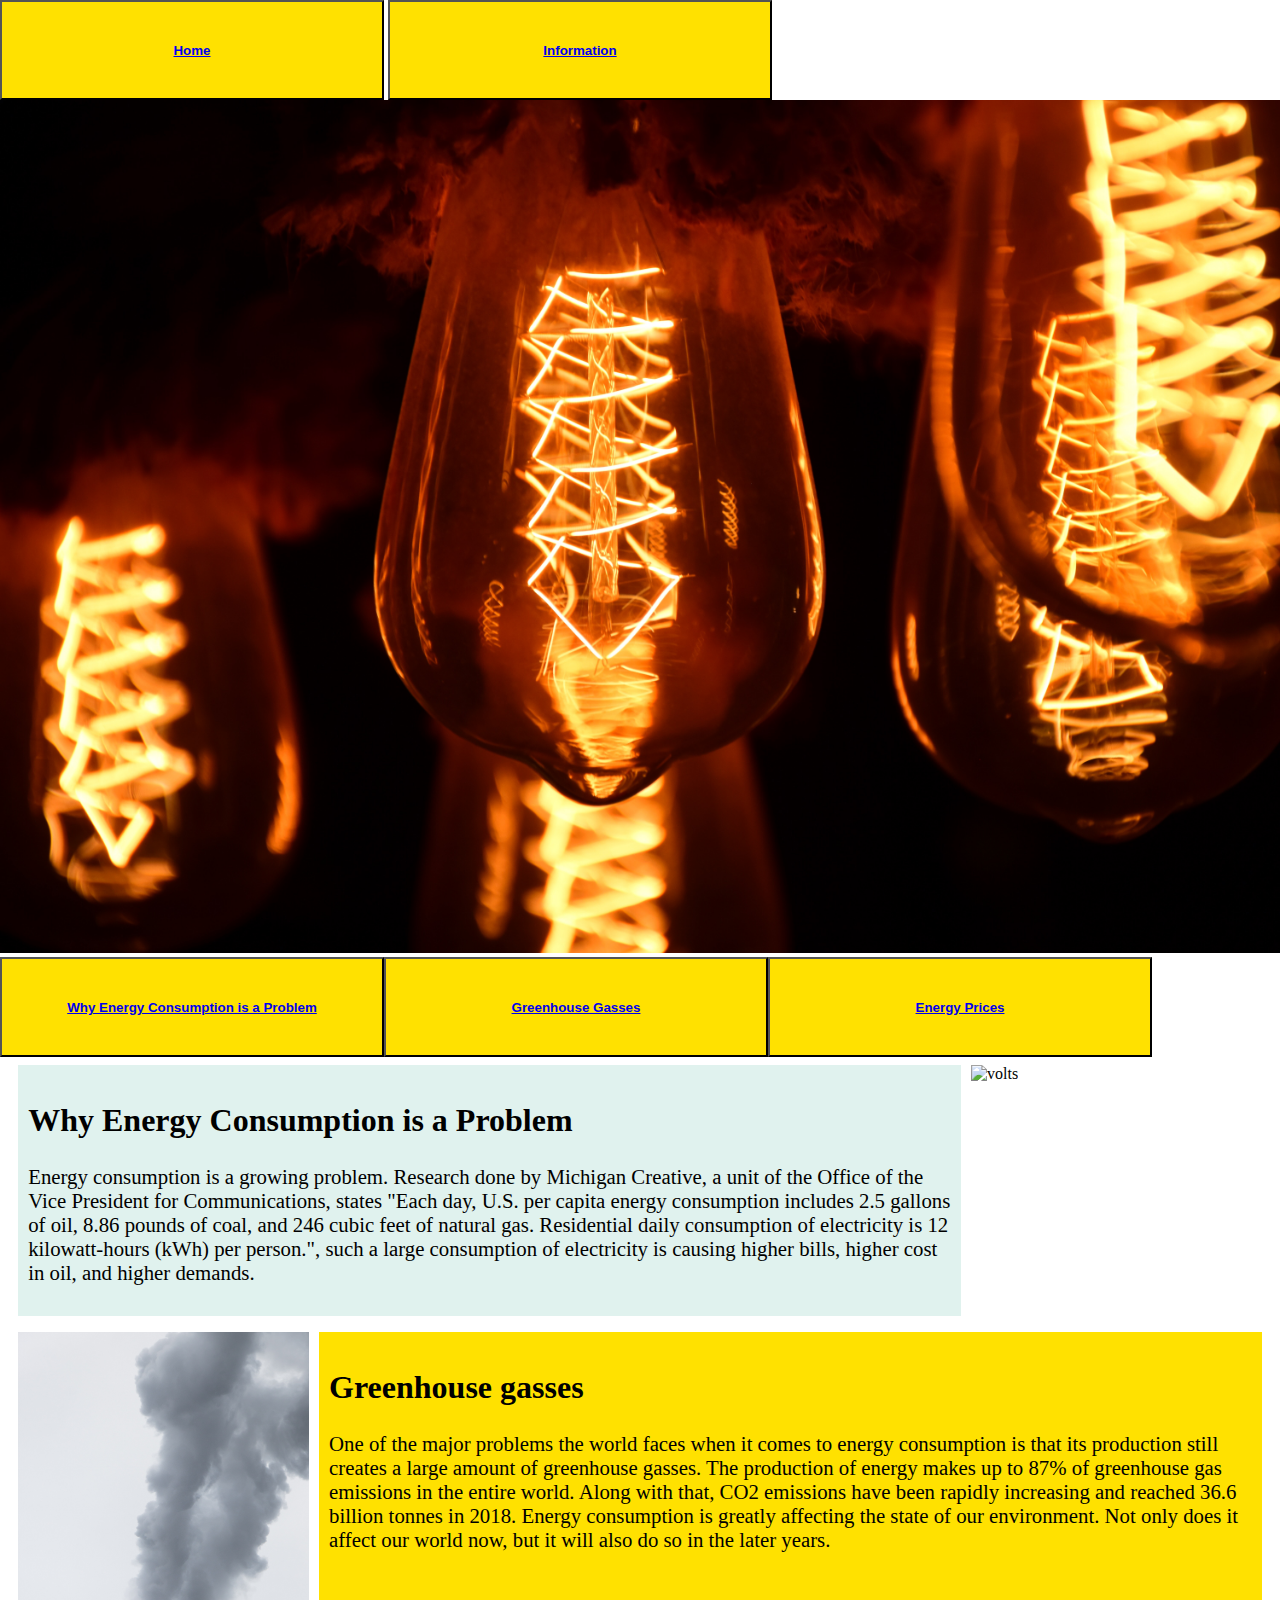
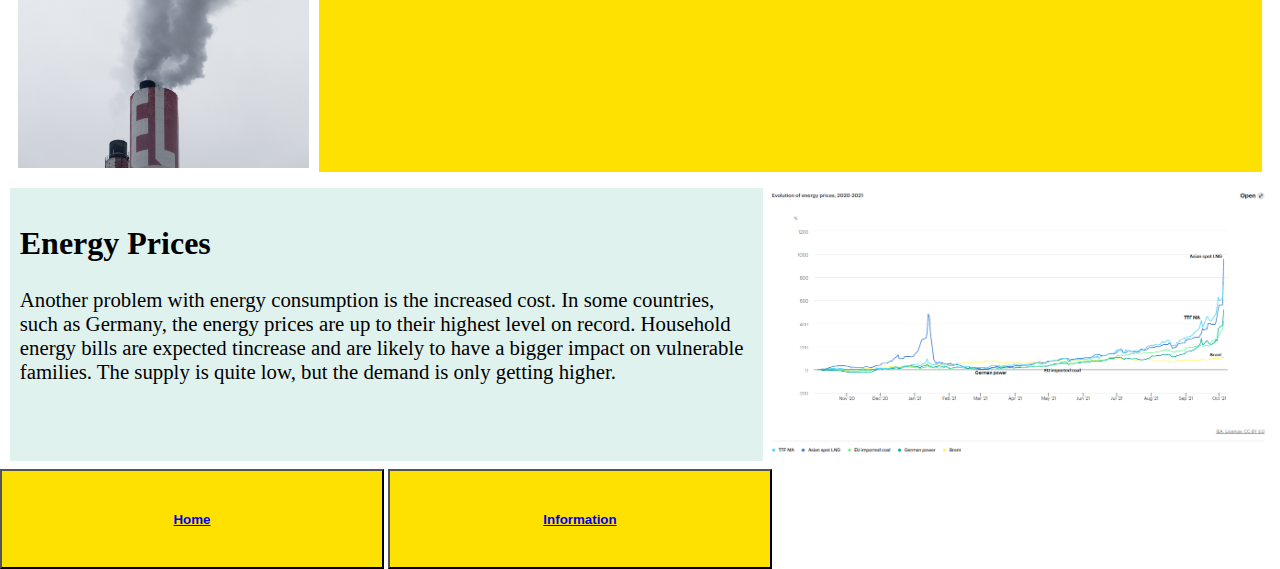
==== commit 0e032a58: "Jonathan Ayala" ====
--- a/Home.html
+++ b/Home.html
@@ -9,24 +9,31 @@
 </head>
 <body>
     <header>
+        <button class="Home">
+            <a href="Home.html"><strong>Home</strong></a>
+        </button>
+
+        <button class="Information">
+            <a href="Information.html"> <strong>Information</strong></a>
+        </button>
         <img src="Images/coil-light.jpg" alt="coil-light">
     </header>
 
     <main>
 
         <button class="consumption">
-            Why Energy Consumption is a Problem
+            <a href="#consumption"><strong>Why Energy Consumption is a Problem</strong></a>
         </button>
 
         <button class="greenhouse">
-            Greenhouse Gasses
+            <a href="#greenhouse"> <strong>Greenhouse Gasses</strong></a>
         </button>
 
         <button class="prices">
-            Energy Prices
+            <a href="#prices"><strong>Energy Prices</strong></a>
         </button>
 
-        <section class="Section-1">
+        <section class="Section-1" id="consumption">
             <article>
                 <h2>Why Energy Consumption is a Problem</h2>
                 <p>Energy consumption is a growing problem.  Research done by Michigan Creative, a unit of the Office of the Vice President for Communications,
@@ -39,7 +46,7 @@
             </div>
         </section>
 
-        <section class="Section-2">
+        <section class="Section-2" id="greenhouse">
             <div class="home">
                 <img src="Images/pollution.jpg" alt="pollution">
             </div>
@@ -50,7 +57,7 @@
             
         </section>
     
-        <section class="Section-3">
+        <section class="Section-3" id="prices">
             <article>
                 <h2>Energy Prices</h2>
                 <p>Another problem with energy consumption is the increased cost. In some countries, such as Germany, the energy prices are up to their highest level on record. Household energy bills are expected tincrease and are likely to have a bigger impact on vulnerable families. The supply is quite low, but the demand is only getting higher.</p>
@@ -62,7 +69,13 @@
     </main>
 
     <footer>
-        
+        <button class="Home">
+            <a href="Home.html"><strong>Home</strong></a>
+        </button>
+
+        <button class="Information">
+            <a href="Information.html"> <strong>Information</strong></a>
+        </button>
     </footer>
 </body>
 </html>--- a/style.css
+++ b/style.css
@@ -2,6 +2,14 @@
     margin:0;
     padding:0;
     box-sizing: border-box;
+}
+
+h2 {
+    font-size: 2rem;
+}
+
+p {
+    font-size: 1.3rem;
 }
 
 img{
@@ -48,4 +56,11 @@
 
 button{
     background-color: #FFE100;
-}+    width: 30%;
+    height: 100px;
+}
+
+p {
+    font-size: 1.3rem;
+}
+
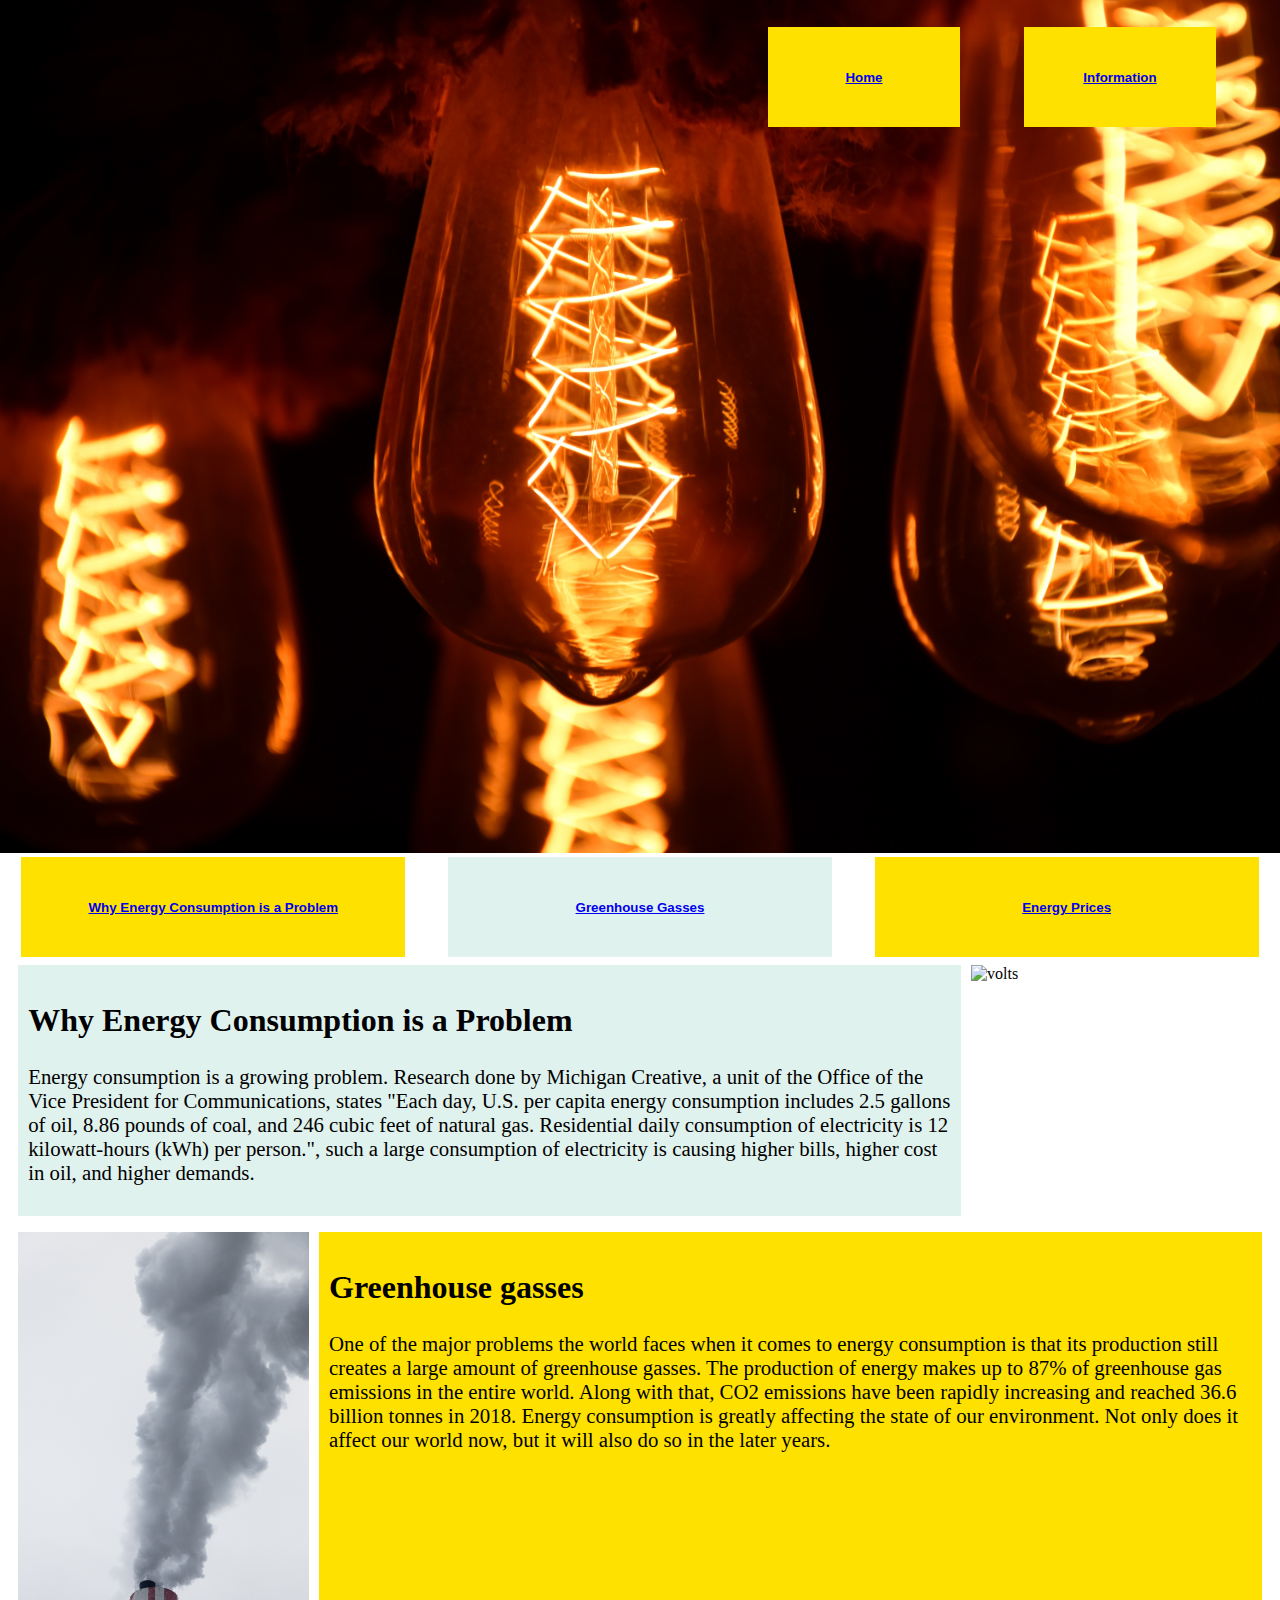
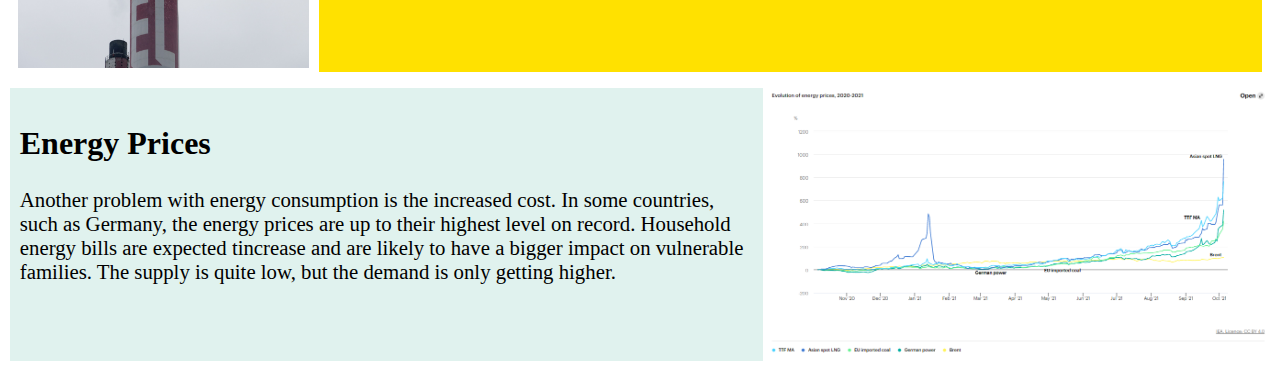
==== commit 6ceb9b05: "Kiro Cha" ====
--- a/Home.html
+++ b/Home.html
@@ -20,18 +20,19 @@
     </header>
 
     <main>
-
-        <button class="consumption">
-            <a href="#consumption"><strong>Why Energy Consumption is a Problem</strong></a>
-        </button>
-
-        <button class="greenhouse">
-            <a href="#greenhouse"> <strong>Greenhouse Gasses</strong></a>
-        </button>
-
-        <button class="prices">
-            <a href="#prices"><strong>Energy Prices</strong></a>
-        </button>
+        <div class="buttons">
+            <button class="consumption">
+                <a href="#consumption"><strong>Why Energy Consumption is a Problem</strong></a>
+            </button>
+    
+            <button class="greenhouse">
+                <a href="#greenhouse"> <strong>Greenhouse Gasses</strong></a>
+            </button>
+    
+            <button class="prices">
+                <a href="#prices"><strong>Energy Prices</strong></a>
+            </button>
+        </div>
 
         <section class="Section-1" id="consumption">
             <article>
--- a/style.css
+++ b/style.css
@@ -58,9 +58,35 @@
     background-color: #FFE100;
     width: 30%;
     height: 100px;
+    border: 0;
+    margin: auto;
 }
 
 p {
     font-size: 1.3rem;
 }
 
+.greenhouse {
+    background-color: #E0F2EE;
+}
+
+.buttons {
+    display: flex;
+    justify-content: space-between;
+    width: 100%;
+}
+
+
+.Home, .Information {
+    position: absolute;
+    top: 3%;
+    width: 15vw;
+}
+
+.Home {
+    left: 60%;
+}
+
+.Information {
+    left: 80%;
+}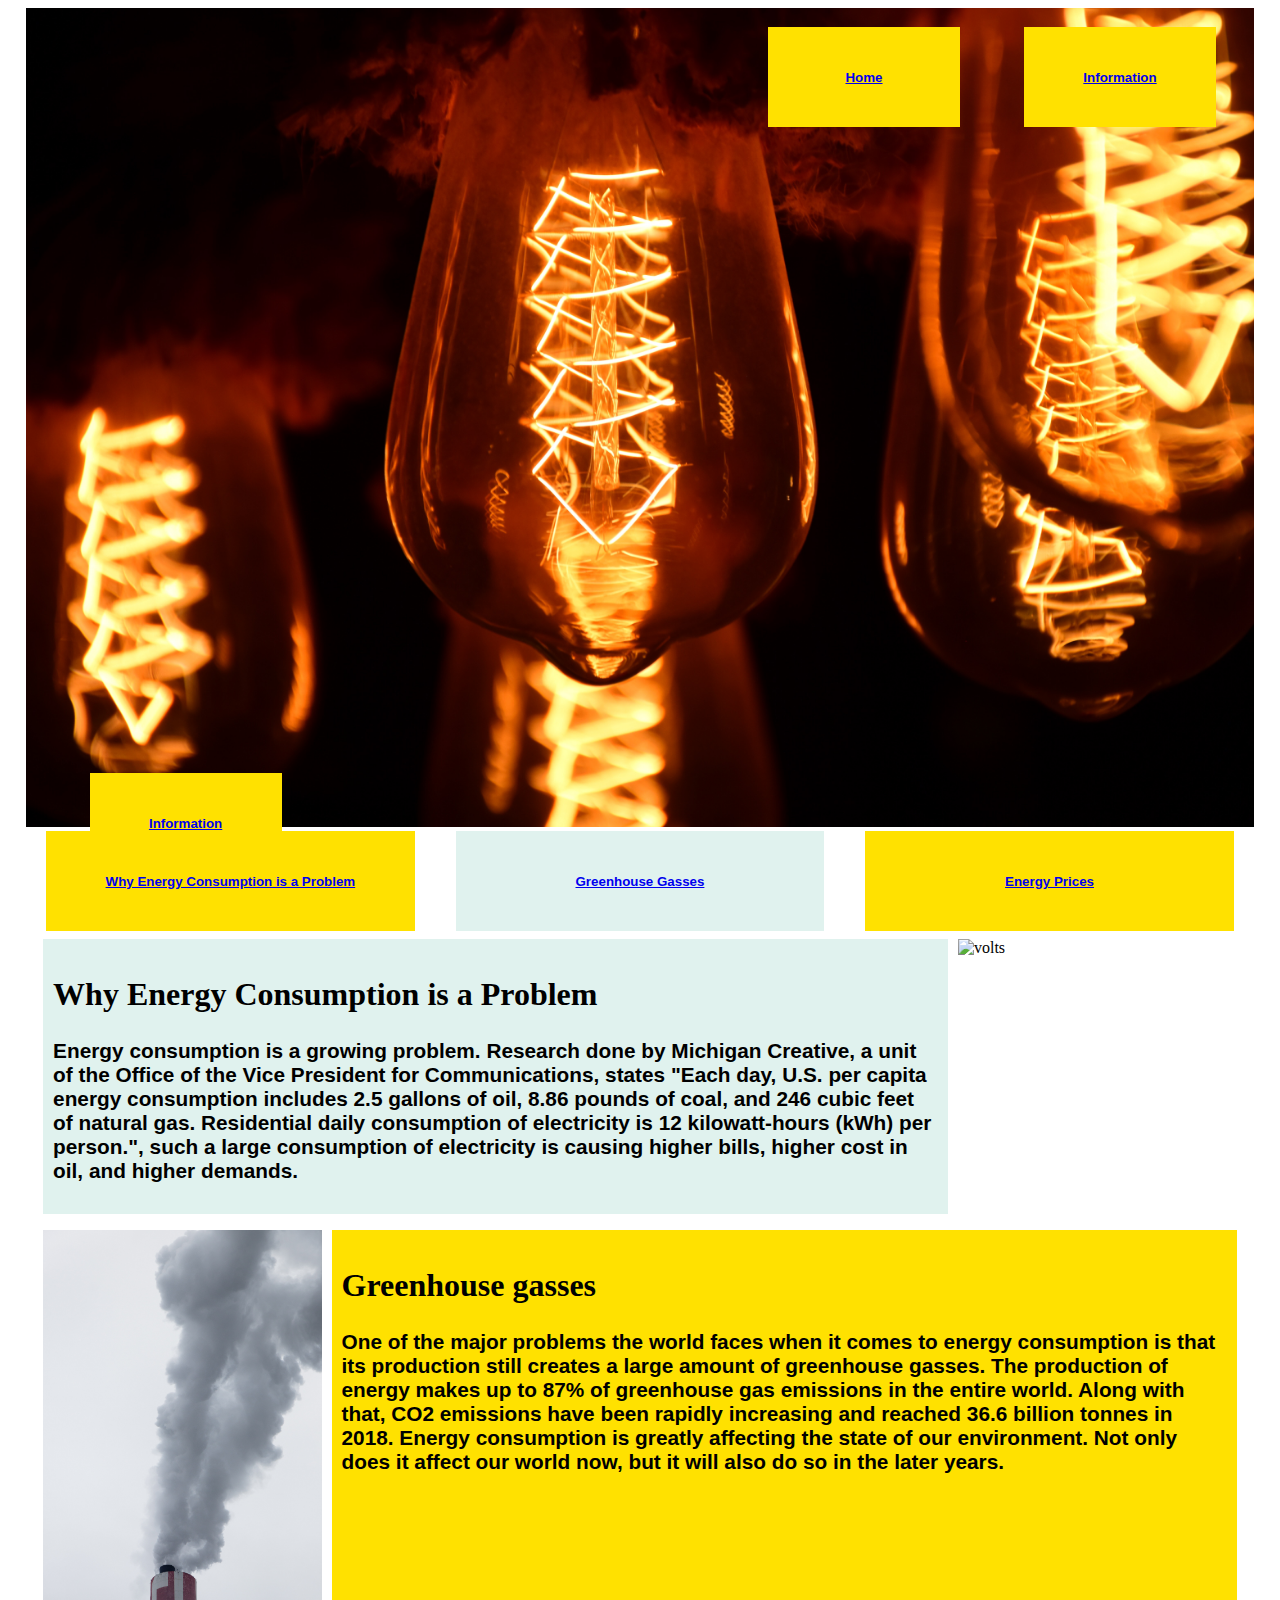
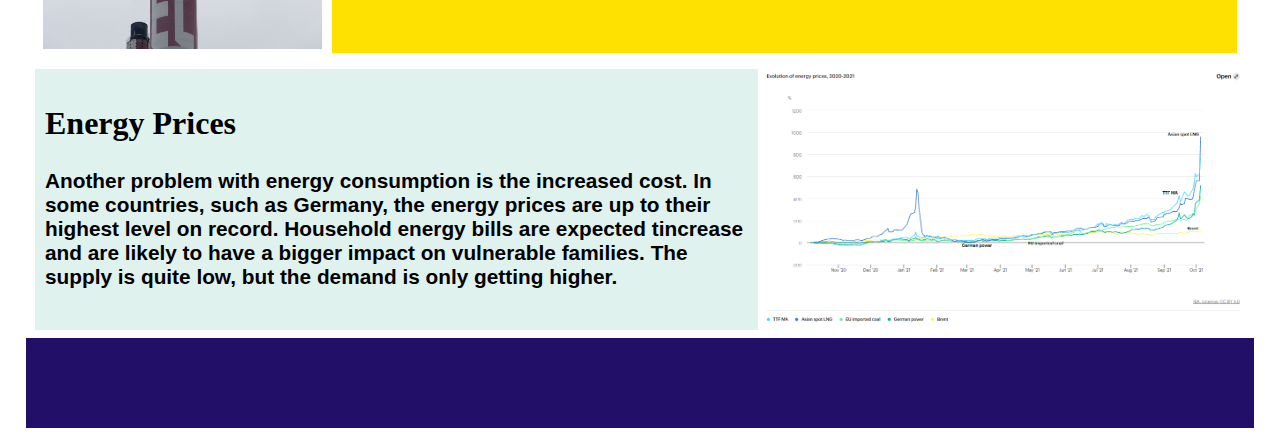
==== commit 3199c611: "Nicholas Tally" ====
--- a/Home.html
+++ b/Home.html
@@ -70,13 +70,15 @@
     </main>
 
     <footer>
-        <button class="Home">
-            <a href="Home.html"><strong>Home</strong></a>
-        </button>
+        <div class="footer-sections">
+            <button class="Home-footer">
+                <a href="Home.html"><strong>Home</strong></a>
+            </button>
 
-        <button class="Information">
-            <a href="Information.html"> <strong>Information</strong></a>
-        </button>
+            <button class="Information-footer">
+                <a href="Information.html"> <strong>Information</strong></a>
+            </button>
+        </div>
     </footer>
 </body>
 </html>--- a/style.css
+++ b/style.css
@@ -1,5 +1,6 @@
 body{
-    margin:0;
+    margin-left: 2vw;
+    margin-right: 2vw;
     padding:0;
     box-sizing: border-box;
 }
@@ -64,6 +65,9 @@
 
 p {
     font-size: 1.3rem;
+    font-family: timonium, sans-serif;
+    font-weight: 700;
+    font-style: normal;
 }
 
 .greenhouse {
@@ -82,6 +86,11 @@
     top: 3%;
     width: 15vw;
 }
+.Home-footer, .Information-footer{
+    position: absolute;
+    bottom: 3%; /* fix later */
+    width: 15vw;
+}
 
 .Home {
     left: 60%;
@@ -89,4 +98,16 @@
 
 .Information {
     left: 80%;
+}
+footer{
+    background-color: #221068;
+    padding-top: 5vh;
+    padding-bottom: 5vh;
+    padding-left: 5vw
+}
+.footer-sections{
+    justify-content: space-around;
+}
+button{
+    justify-content: space-around;
 }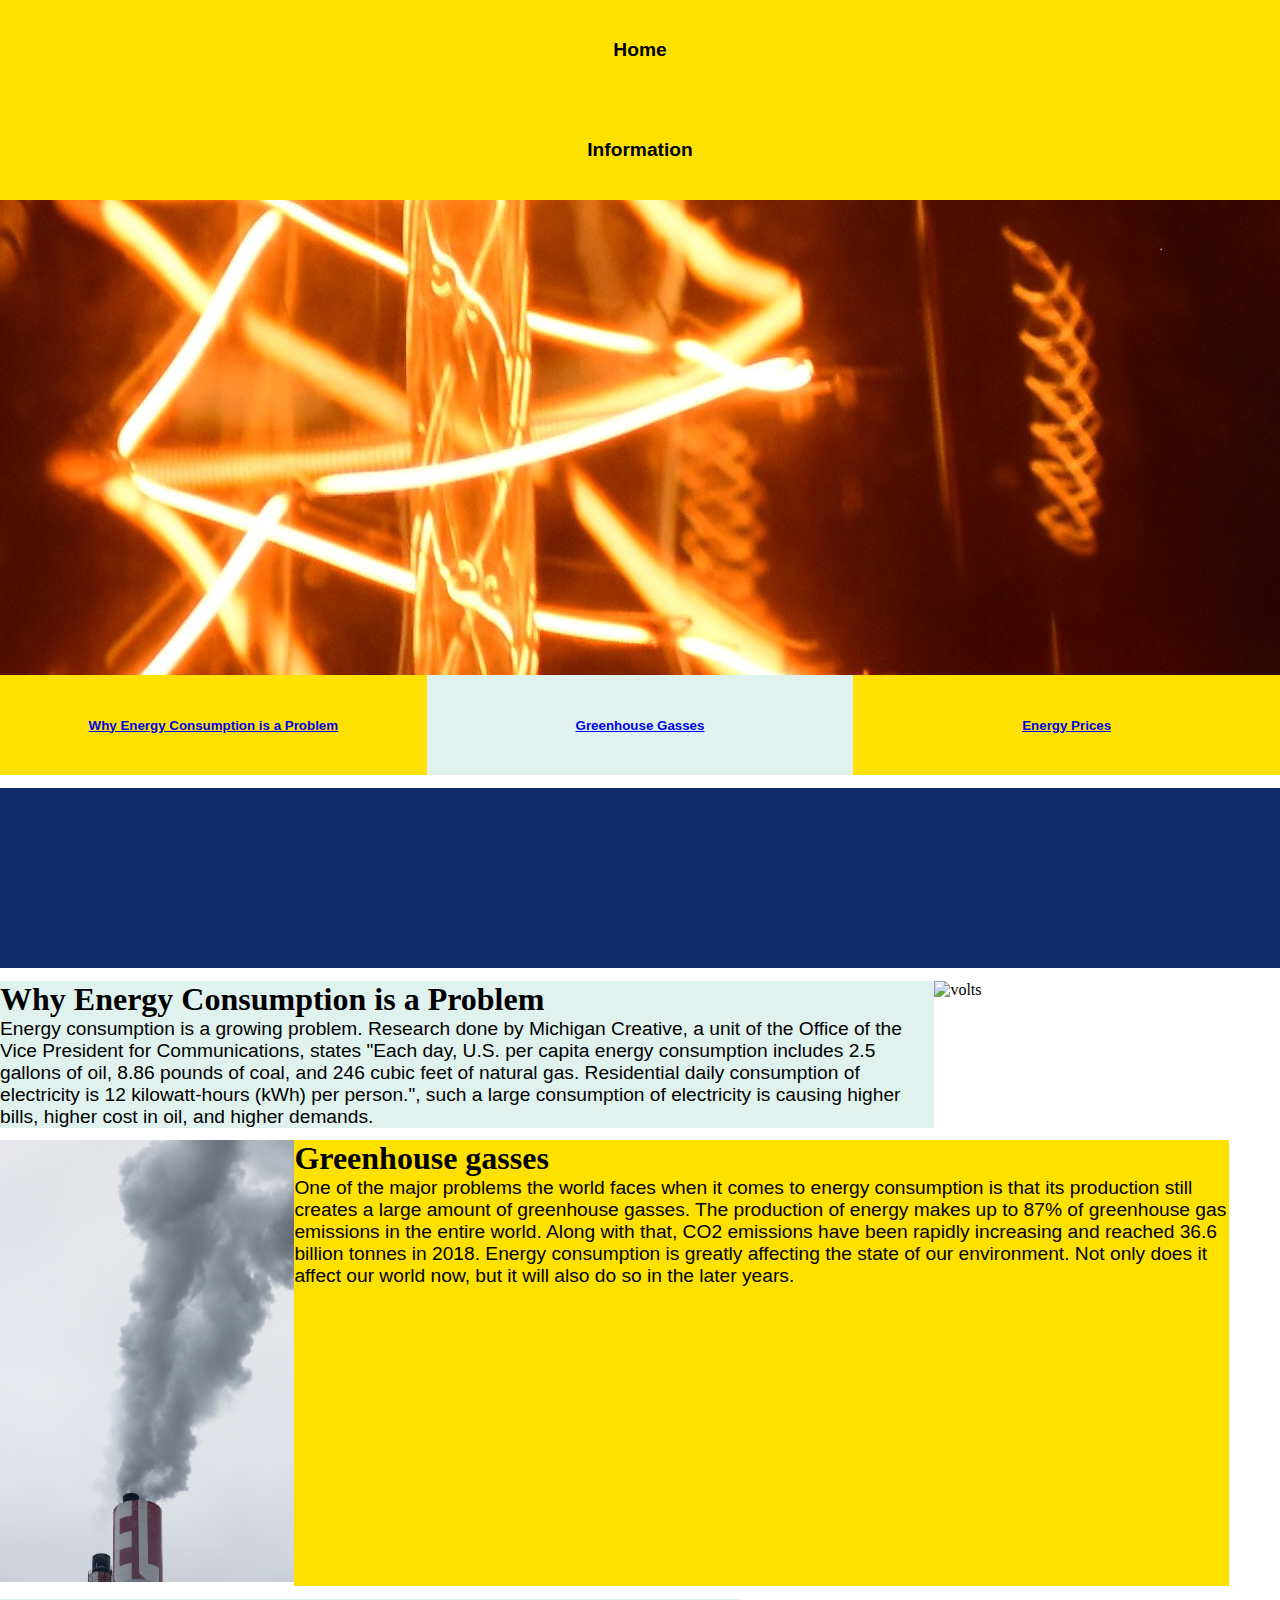
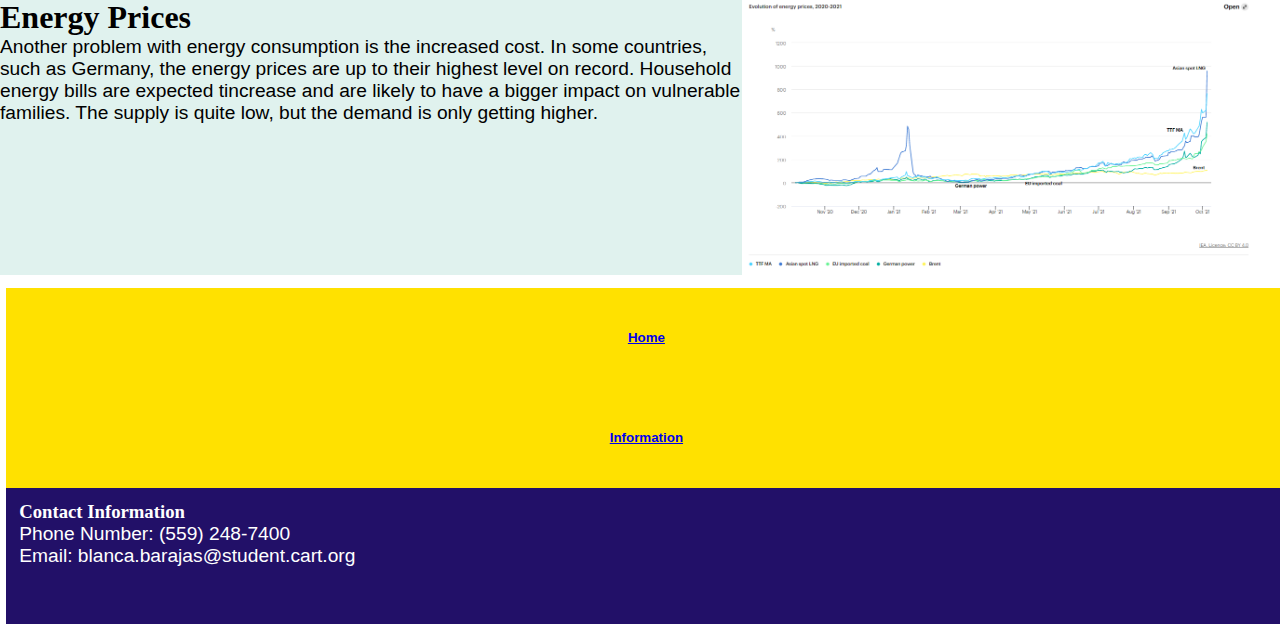
==== commit 6b0d0967: "Martha Lopez" ====
--- a/Home.html
+++ b/Home.html
@@ -8,30 +8,36 @@
     <title>Home</title>
 </head>
 <body>
-    <header>
-        <button class="Home">
-            <a href="Home.html"><strong>Home</strong></a>
-        </button>
-
-        <button class="Information">
-            <a href="Information.html"> <strong>Information</strong></a>
-        </button>
-        <img src="Images/coil-light.jpg" alt="coil-light">
-    </header>
-
     <main>
-        <div class="buttons">
-            <button class="consumption">
+        <div class="hero">
+             <nav>
+                <ul>
+                    <li>
+                    <button class="Home">
+                        <a href="Home.html"><strong>Home</strong></a>
+                    </button>  
+                    </li>
+                <li>
+                <button class="Information">
+                    <a href="Information.html"> <strong>Information</strong></a>
+                </button>
+                </li>
+                </ul>            
+            </nav>
+        </div>
+        <div class="hero-content">
+                <button class="consumption">
                 <a href="#consumption"><strong>Why Energy Consumption is a Problem</strong></a>
-            </button>
-    
+            </button>   
             <button class="greenhouse">
                 <a href="#greenhouse"> <strong>Greenhouse Gasses</strong></a>
-            </button>
-    
+            </button>    
             <button class="prices">
                 <a href="#prices"><strong>Energy Prices</strong></a>
             </button>
+            </div>
+        <div class="blue1">
+            
         </div>
 
         <section class="Section-1" id="consumption">
@@ -79,6 +85,11 @@
                 <a href="Information.html"> <strong>Information</strong></a>
             </button>
         </div>
+        <section class="footer-content">
+            <h3>Contact Information</h3>
+            <p>Phone Number: (559) 248-7400 <br>
+            Email: blanca.barajas@student.cart.org </p>
+        </section>
     </footer>
 </body>
 </html>--- a/style.css
+++ b/style.css
@@ -1,8 +1,16 @@
+
+* {
+   box-sizing: border-box;
+   width: 100%;
+   padding: 0%;
+   margin: 0%;
+}
+
 body{
-    margin-left: 2vw;
-    margin-right: 2vw;
-    padding:0;
-    box-sizing: border-box;
+    /* margin-left: 2vw;
+    margin-right: 2vw; */
+    /* padding:0; */
+    /* box-sizing: border-box; */
 }
 
 h2 {
@@ -15,22 +23,77 @@
 
 img{
     max-width: 100%;
-    max-height: 100%;
 }
-.header{
-    width: 80%;
-    height: 40vh;
+
+
+.hero nav {
+    width: 100%;
+    display: flex;
 }
+
+header nav ul {
+    list-style: none;
+    display: flex;
+    margin: 0;
+    padding: 0;
+}
+
+nav ul a {
+    color: black;
+    text-decoration: none;
+    font-size: 1.2rem;
+    transition: color 250ms ease-in-out;
+    padding: 2rem;
+    font-family: timonium, sans-serif;
+    font-weight: 500;
+    font-style: normal;
+}
+
+nav {
+    display: flex;
+    flex-direction: column;
+}
+
+
+
+
+.hero {
+    width: 100%;
+    display: flex;
+    background-image: url(Images/coil-light.jpg);
+
+    
+    background-position: center;
+    background-attachment: fixed;
+    height: 75vh;
+}
+
+.hero-content {
+    display: flex;
+    justify-content: center;
+    align-items: center;
+}
+
 main{
     display: flex;
     flex-wrap: wrap;
 }
+
+.blue1 {
+    background-color: #102968;
+    background-image: url("https://www.transparenttextures.com/patterns/axiom-pattern.png");
+    width: 100%;
+    height: 20vh;
+    margin-top: 1%;
+
+}
+
 .Section-1, .Section-2, .Section-3 {
     /* width: 48%; */
-    padding: 8px;
+    margin-top: 1%;
     display: flex;
     flex-wrap: wrap;
-    justify-content: space-evenly;
+    /* justify-content: space-evenly; */
 }
 
 .Section-1 div, .Section-2 div, .Section-3 div {
@@ -40,7 +103,7 @@
 .Section-1 article, .Section-2 article, .Section-3 article {
     width: 73%;
     background-color: #E0F2EE;
-    padding: 10px;
+    /* padding: 10px; */
 }
 
 .Section-2 article {
@@ -48,25 +111,28 @@
 }
 
 .Section-3 article{
-    width:58%;
+    width: 58%;
 }
 
 .Section-3 div{
-    width:40%;
+    width: 40%;
 }
 
 button{
     background-color: #FFE100;
-    width: 30%;
+    /* width: 90%; */
     height: 100px;
     border: 0;
-    margin: auto;
+    /* margin: auto; */
+    display: flex;
+    justify-content: center;
+    align-items: center;
 }
 
 p {
-    font-size: 1.3rem;
+    font-size: 1.2rem;
     font-family: timonium, sans-serif;
-    font-weight: 700;
+    font-weight: 500;
     font-style: normal;
 }
 
@@ -81,33 +147,36 @@
 }
 
 
-.Home, .Information {
+/* .Home, .Information {
     position: absolute;
     top: 3%;
     width: 15vw;
-}
-.Home-footer, .Information-footer{
+} */
+/* .Home-footer, .Information-footer{
     position: absolute;
-    bottom: 3%; /* fix later */
+    bottom: 3%; 
     width: 15vw;
-}
+} */
 
-.Home {
+/* .Home {
     left: 60%;
 }
 
 .Information {
     left: 80%;
-}
+} */
 footer{
     background-color: #221068;
-    padding-top: 5vh;
+    margin-top: 1%;
     padding-bottom: 5vh;
-    padding-left: 5vw
+    margin-left: .5%;
+    color: white;
 }
-.footer-sections{
+
+.footer-content {
+    margin: 1%;
+}
+
+/* .footer-sections{
     justify-content: space-around;
-}
-button{
-    justify-content: space-around;
-}+} */
